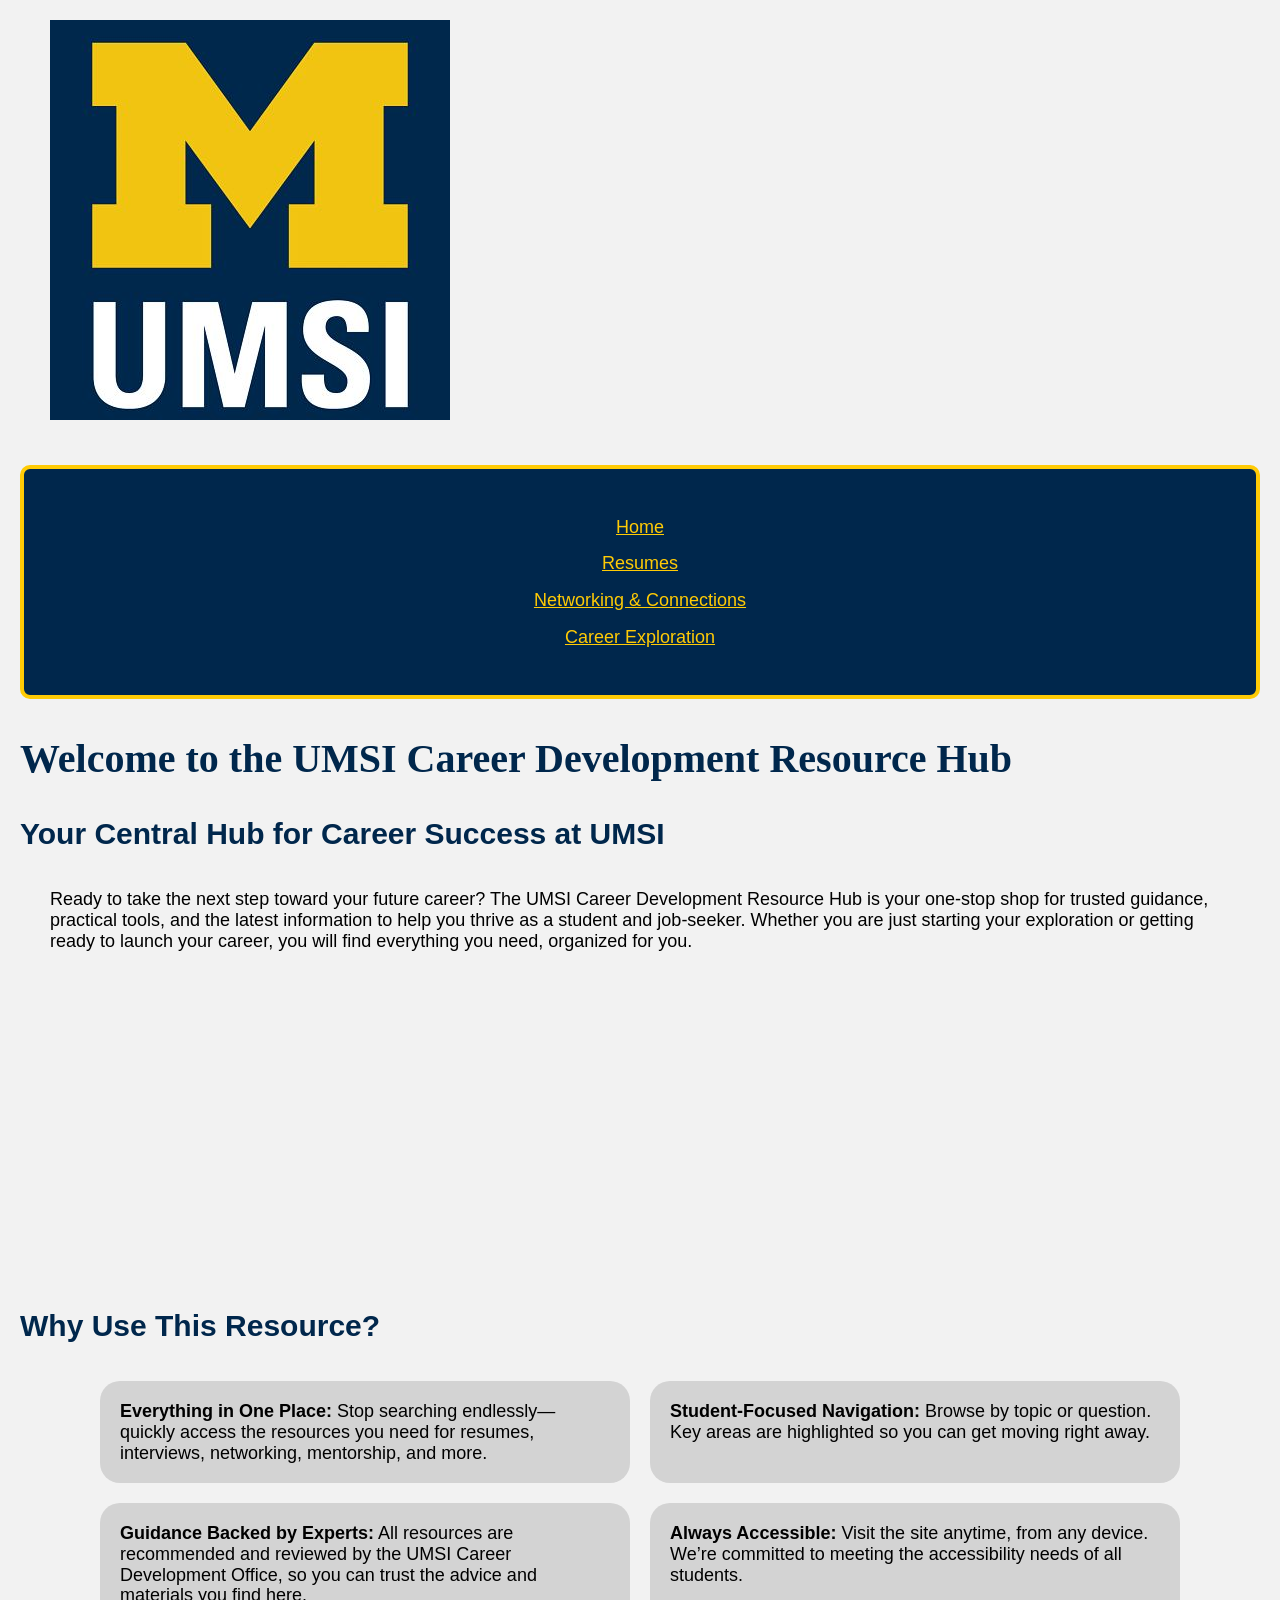
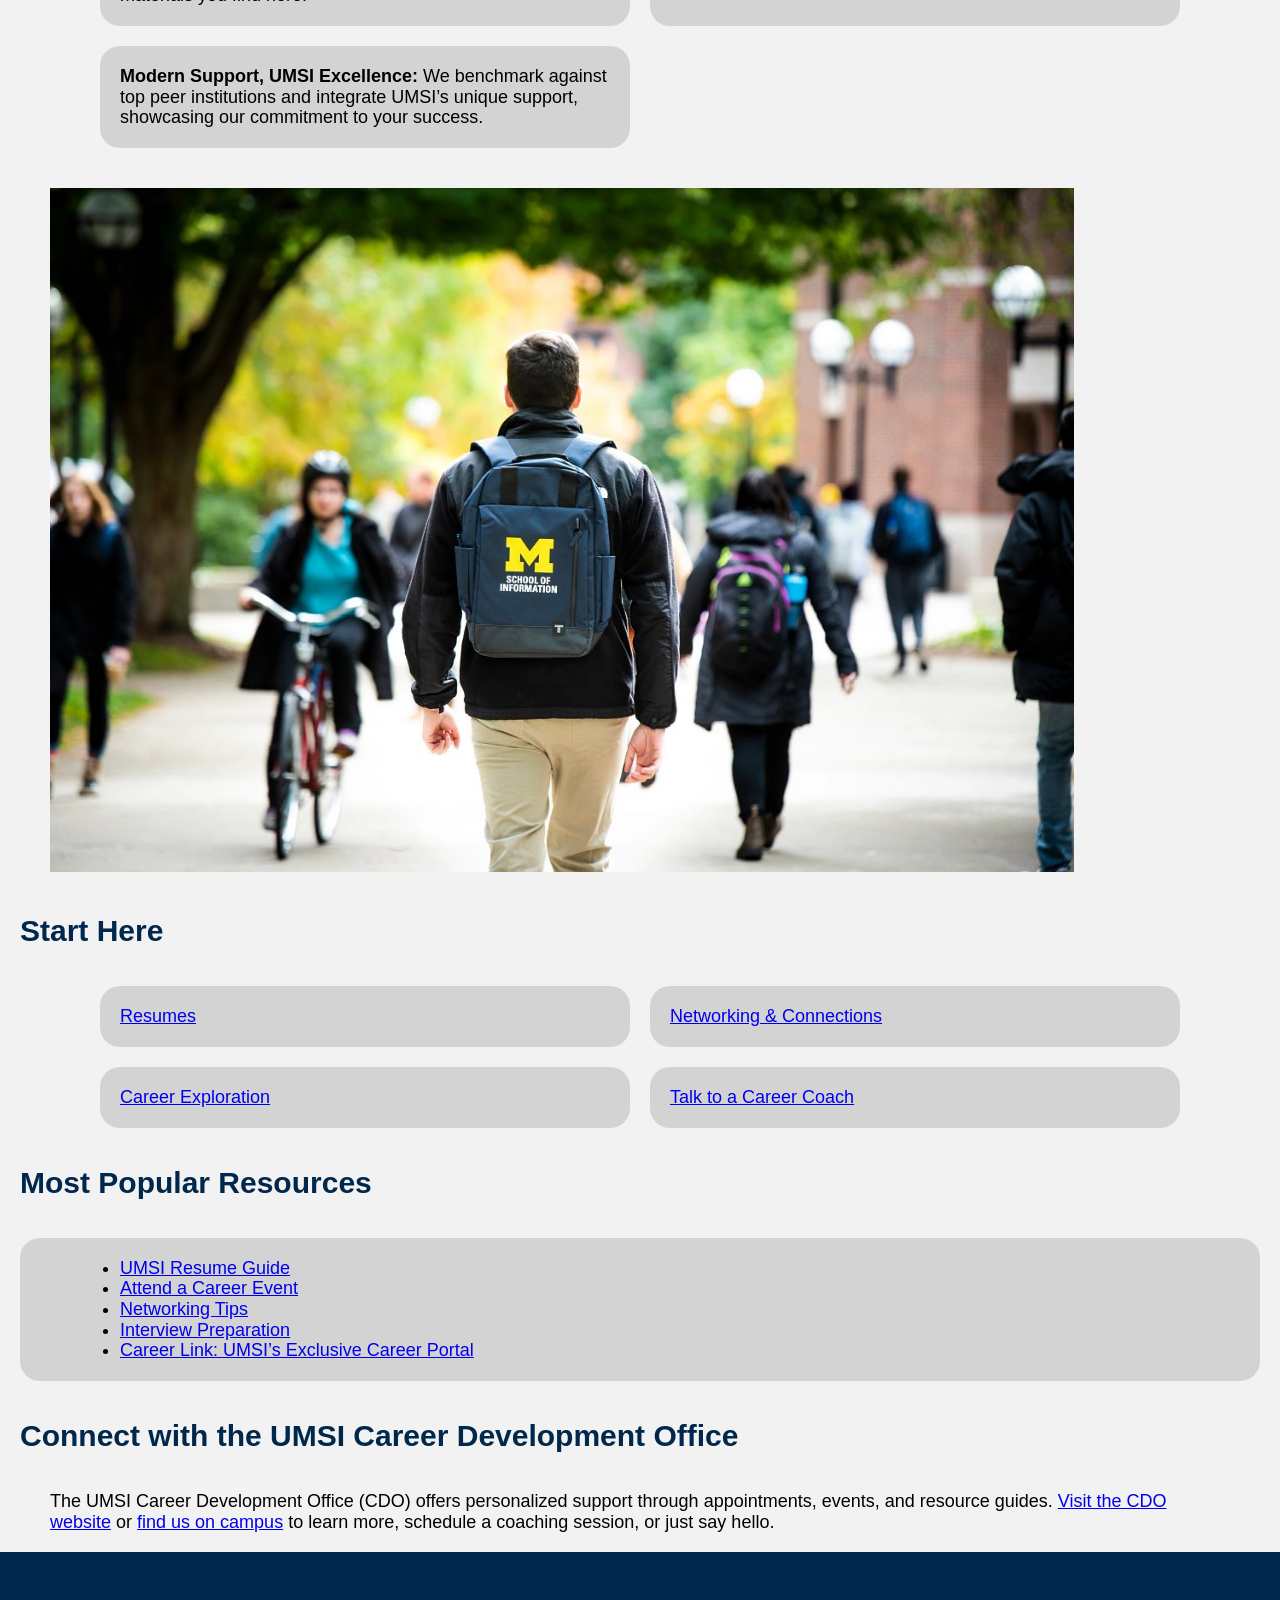
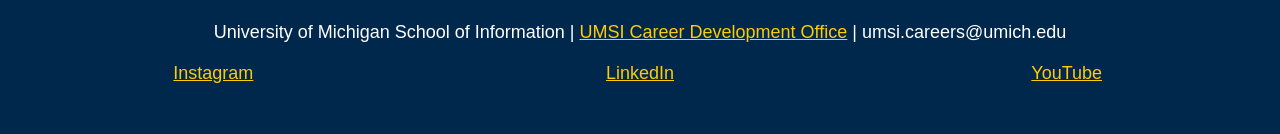
==== index.html @ 9aa5e634 "Add files via upload" ====
<!DOCTYPE html>
<html lang="en">
<head>
    <meta charset="UTF-8">
    <meta name="viewport" content="width=device-width, initial-scale=1.0">
    <link rel="stylesheet" href="css/html5reset.css">
    <link rel="stylesheet" href="css/style.css">
    <title>MSI Career Development Resource Hub</title>
</head>
<body>

    <header>
  <div class="skip">
  <a href = "">Skip to Main Content</a>
  </div>
        <img src="images/UMSI_signature_vertical_informal_solidblue.jpg" alt="UMSI Logo">
        <nav>
            <ul>
                <li><a href = "index.html">Home</a></li>
                <li><a href = "resume.html">Resumes</a></li>
                <li><a href = "networking.html">Networking & Connections</a></li>
                <li><a href = "exploration.html">Career Exploration</a></li>
            </ul>
        </nav>
    <h1>Welcome to the UMSI Career Development Resource Hub</h1>

    </header>
    <main>
    <section>
      <h2>Your Central Hub for Career Success at UMSI</h2>
      <p>
        Ready to take the next step toward your future career? The UMSI Career Development Resource Hub is your one-stop shop for trusted guidance, practical tools, and the latest information to help you thrive as a student and job-seeker. Whether you are just starting your exploration or getting ready to launch your career, you will find everything you need, organized for you.
      </p>
      <iframe width="560" height="315" src="https://www.youtube.com/embed/GSjGeDYJ5Nk?si=qhxJPRTIT___x8hG" title="YouTube video player" frameborder="0" allow="accelerometer; autoplay; clipboard-write; encrypted-media; gyroscope; picture-in-picture; web-share" referrerpolicy="strict-origin-when-cross-origin" allowfullscreen></iframe>
    </section>

    <section>
      <h2>Why Use This Resource?</h2>


      <ol>
        <li><strong>Everything in One Place:</strong> Stop searching endlessly—quickly access the resources you need for resumes, interviews, networking, mentorship, and more.</li>
        <li><strong>Student-Focused Navigation:</strong> Browse by topic or question. Key areas are highlighted so you can get moving right away.</li>
        <li><strong>Guidance Backed by Experts:</strong> All resources are recommended and reviewed by the UMSI Career Development Office, so you can trust the advice and materials you find here.</li>
        <li><strong>Always Accessible:</strong> Visit the site anytime, from any device. We’re committed to meeting the accessibility needs of all students.</li>
        <li><strong>Modern Support, UMSI Excellence:</strong> We benchmark against top peer institutions and integrate UMSI’s unique support, showcasing our commitment to your success.</li>
      </ol>
    </section>
        <section>
        <img src="images/UMSI_CampusFall_UMSIBackpack_02.jpg" alt="A student wears a UMSI backpack in fall on the drag.">
      <h2>Start Here</h2>
      <div>
        <ol>
            <li><a href="resume.html">Resumes</a></li>
            <li><a href = "networking.html">Networking & Connections</a></li>
            <li><a href = "exploration.html">Career Exploration</a></li>
            <li><a href="https://umich.instructure.com/courses/137916/pages/talk-to-a-career-coach">Talk to a Career Coach</a></li>
        </ol>

      </div>
      <div>
        <h3>Most Popular Resources</h3>
        <div class="resources">
        <ul>
          <li><a href="https://docs.google.com/document/d/1_1GfDJyVGIgE82MZjVhuWT_aB_2Hcj1NN62FUCXoR_o/edit?tab=t.0" target="_blank">UMSI Resume Guide</a></li>
          <li><a href="https://umich.instructure.com/courses/137916/pages/attend-an-event" target="_blank">Attend a Career Event</a></li>
          <li><a href="https://docs.google.com/document/d/18HMt79BU8ovGf9z7_P7No5tuwUS6qHNW5u0sgrepLtE/edit?tab=t.0" target="_blank">Networking Tips</a></li>
          <li><a href="https://docs.google.com/presentation/d/15n-XqsFEntdbkZz89K-ohf7Or1NnCt5CQNDG-6fh2a0/edit?usp=sharing" target="_blank">Interview Preparation</a></li>
          <li><a href="https://si-umich.12twenty.com/Login" target="_blank">Career Link: UMSI’s Exclusive Career Portal</a></li>
        </ul>
        </div>
      </div>
    </section>
    <section>
      <h2>Connect with the UMSI Career Development Office</h2>
      <p>
        The UMSI Career Development Office (CDO) offers personalized support through appointments, events, and resource guides. <a href="https://umich.instructure.com/courses/137916" target="_blank">Visit the CDO website</a> or <a href="https://www.si.umich.edu/about-umsi/getting-umsi" target="_blank">find us on campus</a> to learn more, schedule a coaching session, or just say hello.
      </p>
    </section>

        <!-- Content taken & modified from UMGPT with the prompt, "Write me a webpage of intro content to help meet the following requirements - this is for the home page": and then pasted in the client objectives & project requirements"
        UMGPT. (2025). UMGPT ( GPT-4.1 August 25th version) [Large language model]. -->
    </main>
    <footer>
        <p>University of Michigan School of Information | <a href="https://umich.instructure.com/courses/137916">UMSI Career Development Office</a> | umsi.careers@umich.edu</p>
        <div class="social">
          <a href="https://www.instagram.com/accounts/login/?next=https%3A%2F%2Fwww.instagram.com%2Fumschoolofinformation&is_from_rle">Instagram</a>
          <a href="https://www.linkedin.com/school/university-of-michigan---school-of-information/">LinkedIn</a>
          <a href="https://www.youtube.com/user/schoolofinformation">YouTube</a>
        </div>
        </footer>
</body>
</html>
---- css/style.css ----
body {
    background-color: #F2F2F2;
    font-size: 18px;
    line-height: 1.15;
}



/* header skip to nav */

header .skip a{
    position: absolute;
     top: -65px;
    color: #00274C;
}

header .skip a:focus{
     top: 25px;
}



/* navigation */
nav{
    list-style-type: none;
    margin: 20px;
    padding: 20px;
    background-color: #00274C;
    border: 4px solid #FFCB05;
    border-radius: 10px;
    text-align: center;
}


nav li{
  display:block;
  color: #FFCB05;
  padding: 8px 20px;
  text-decoration: none;
}

nav a:link,
nav a:visited{
    color: #FFCB05;
}

nav a:hover,
nav a:focus {
  background-color: #FFCB05;
  color: #000000;
}

*:focus {
  outline: none;
  border: 4px solid #FFCB05;
}




/* headers */

h1 {
    color: #00274C;
    font-family: "Times New Roman", Times, serif;
    font-size: 40px;
    line-height: 1;
    padding: 20px 20px;
}

h2 {
    color: #00274C;
    font-family: Arial, Helvetica, sans-serif;
    font-size: 30px;
    line-height: 1;
    padding: 20px 20px;
}

h3 {
    color: #00274C;
    font-family: Arial, Helvetica, sans-serif;
    font-size: 30px;
    line-height: 1;
    padding: 20px 20px;
}



/* text */

p {
    color: #000000;
    font-family: Arial, Helvetica, sans-serif;
    font-size: 18px;
    padding: 20px 50px;
}


/* lists */

ul {
    color: #000000;
    font-family: Arial, Helvetica, sans-serif;
    font-size: 18px;
    padding: 20px 100px;
}



ol {display: grid;
    grid-template-columns: repeat(2, 1fr);
    gap: 20px;
    list-style-type: none;

}

ol li{
    background-color: #D3D3D3;
    padding: 20px;
    border-radius: 20px;
}


ol {
    color: #000000;
    font-family: Arial, Helvetica, sans-serif;
    font-size: 18px;
    padding: 20px 100px;
}

.resources{
background-color: #D3D3D3;
border-radius: 20px;
margin: 20px;
}


/* footer */

footer {
    text-align: center;
    padding: 3px;
    background-color: #00274C;
    padding: 50px 0;
}

footer p {
    color: #ffffff;
}

footer a:link,
footer a:visited{
    color: #FFCB05;
}

.social{
    display: grid;
    grid-template-columns: repeat(3, 1fr);
    font-family: Arial, Helvetica, sans-serif;
}



/* images */

img {
    max-width: 80%;
    height: auto;
    padding: 20px 50px;
}
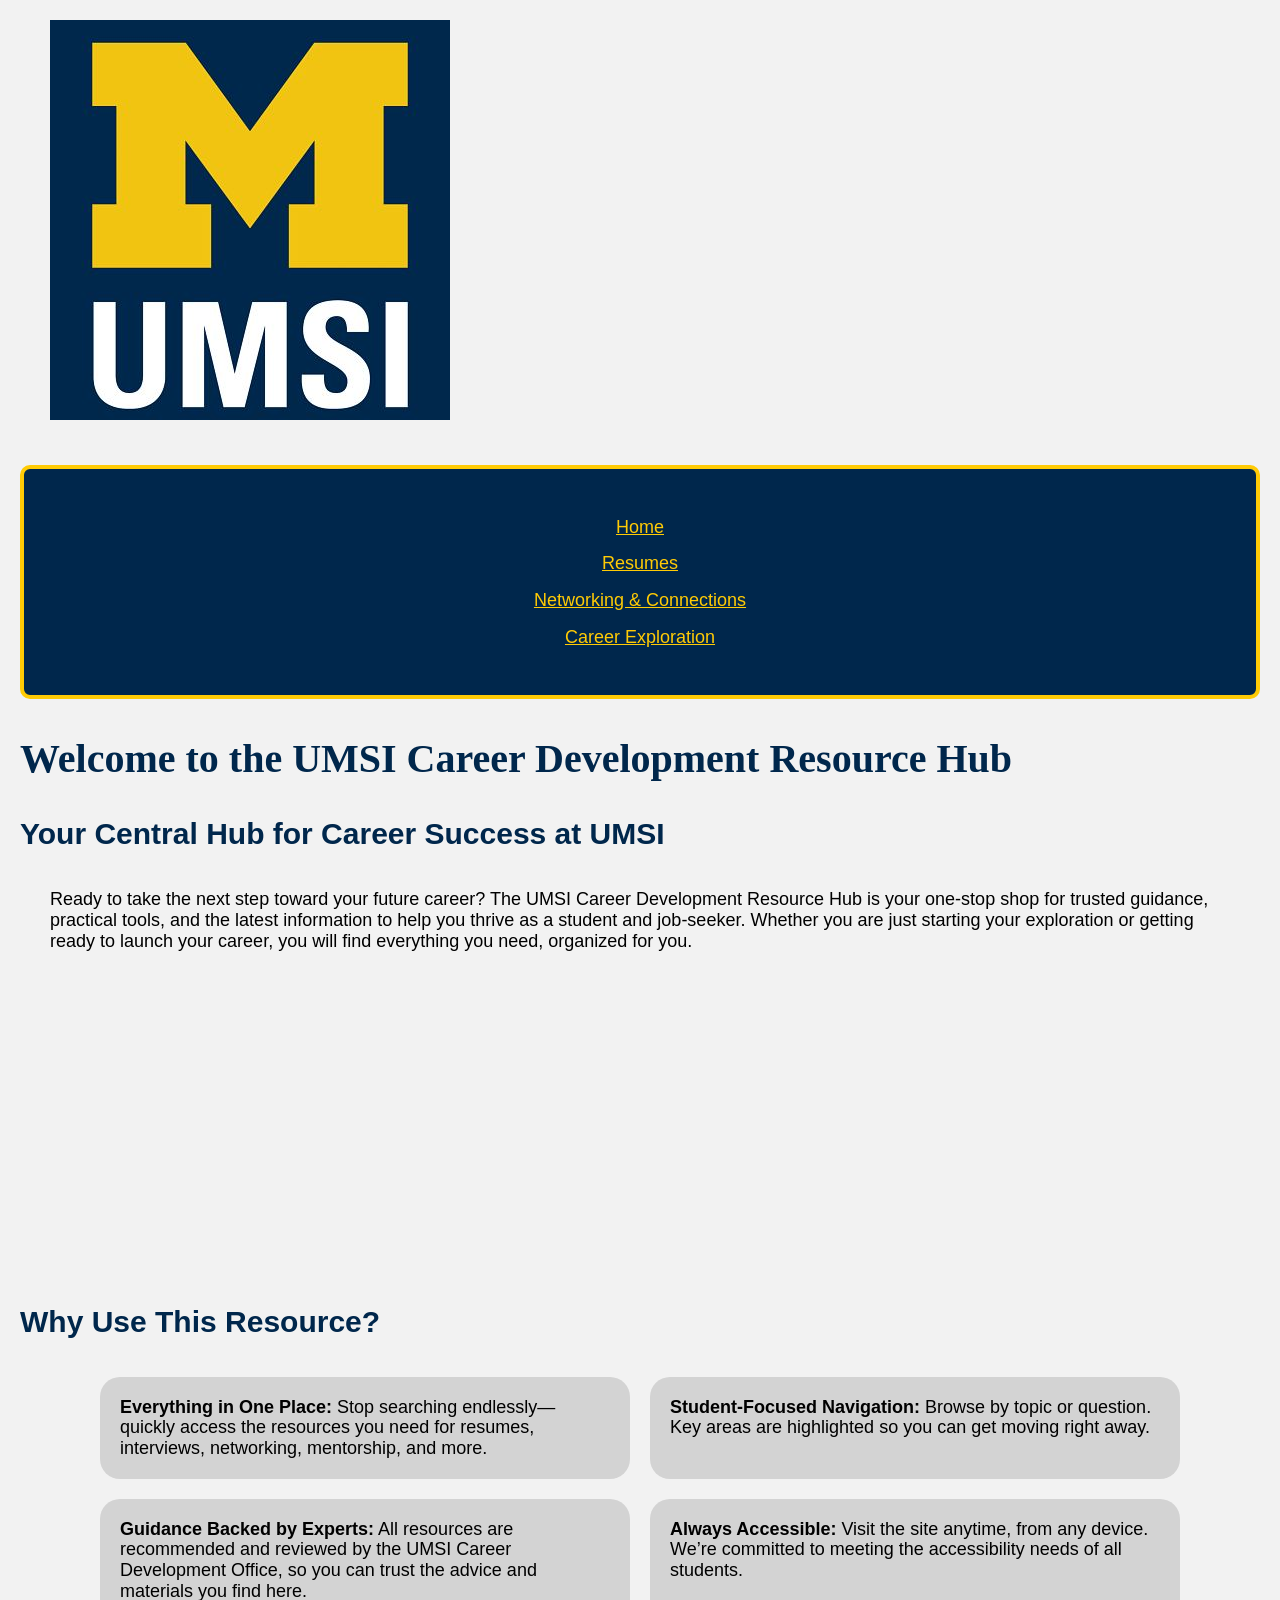
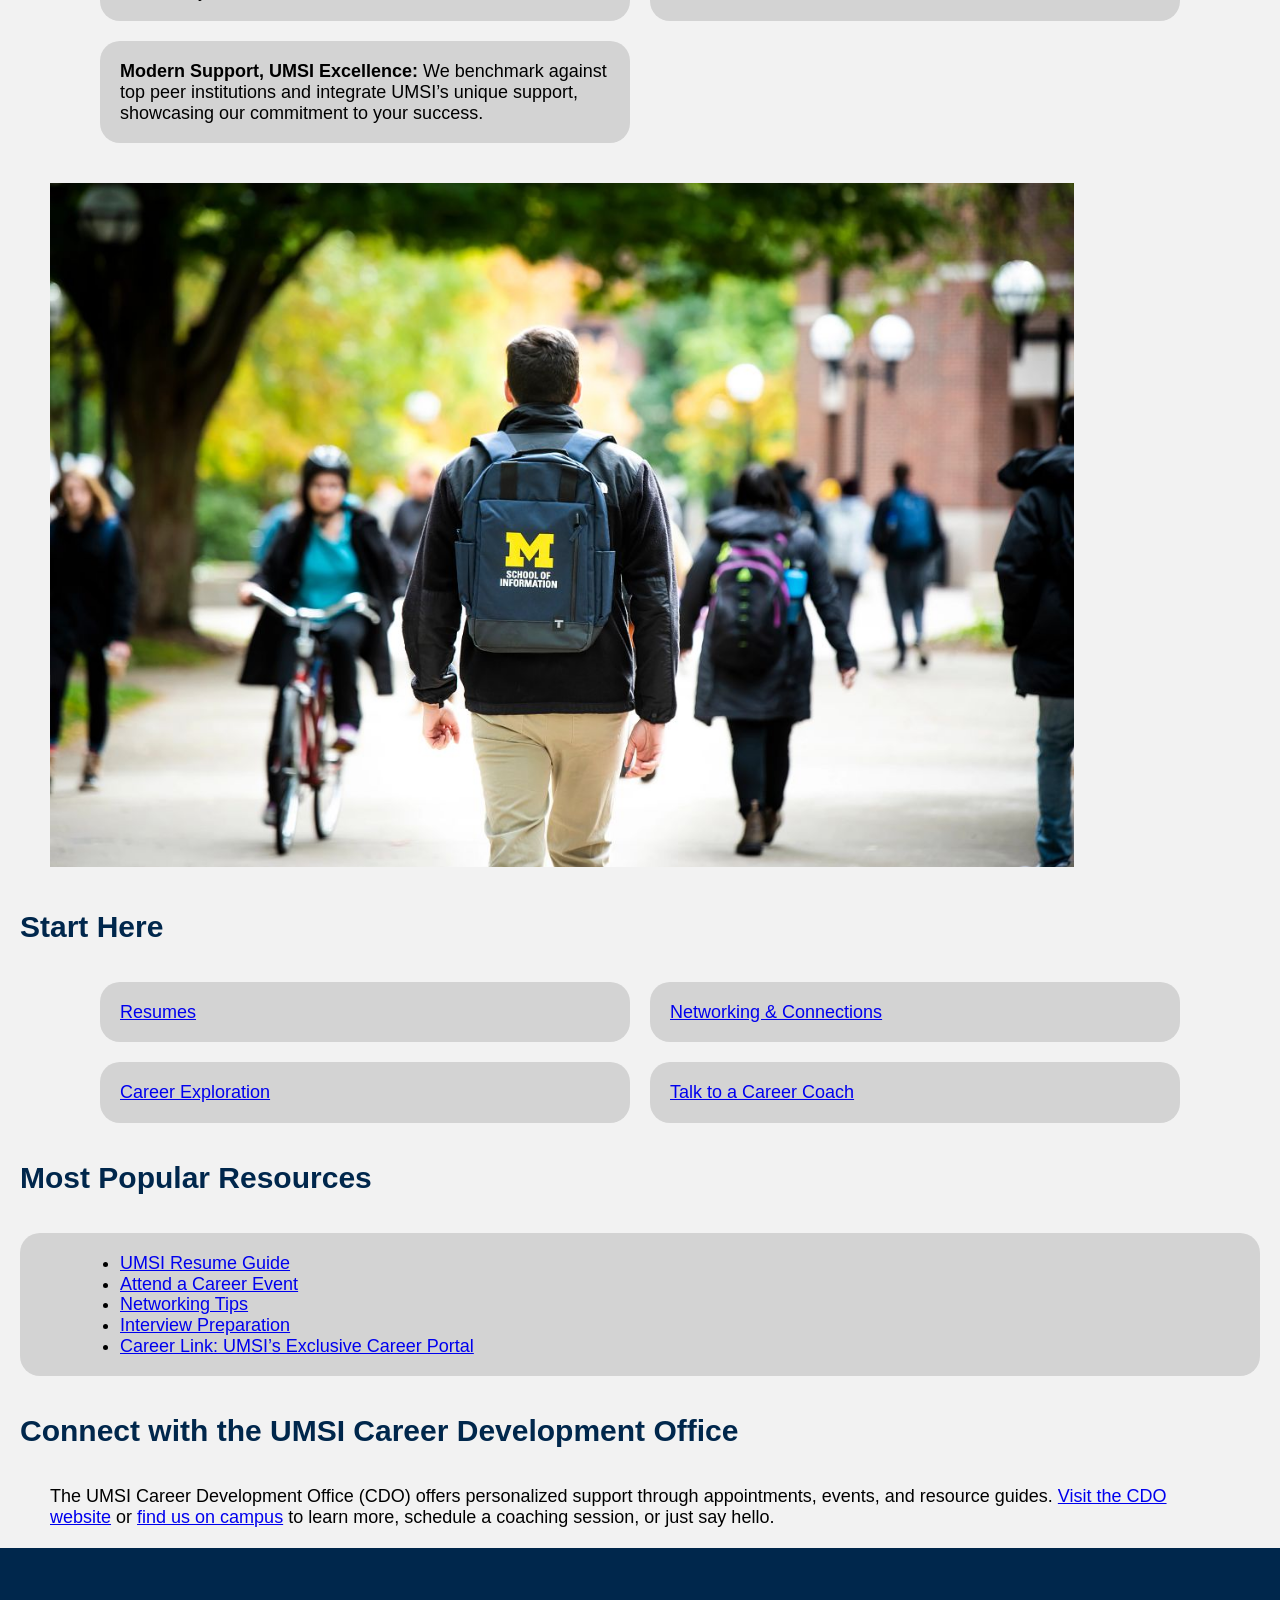
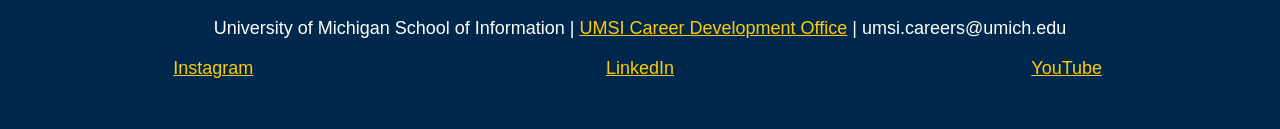
==== commit c87eda74: "Add files via upload" ====
--- a/index.html
+++ b/index.html
@@ -31,12 +31,13 @@
       <p>
         Ready to take the next step toward your future career? The UMSI Career Development Resource Hub is your one-stop shop for trusted guidance, practical tools, and the latest information to help you thrive as a student and job-seeker. Whether you are just starting your exploration or getting ready to launch your career, you will find everything you need, organized for you.
       </p>
+      <div class="video">
       <iframe width="560" height="315" src="https://www.youtube.com/embed/GSjGeDYJ5Nk?si=qhxJPRTIT___x8hG" title="YouTube video player" frameborder="0" allow="accelerometer; autoplay; clipboard-write; encrypted-media; gyroscope; picture-in-picture; web-share" referrerpolicy="strict-origin-when-cross-origin" allowfullscreen></iframe>
+      </div>
     </section>
 
     <section>
       <h2>Why Use This Resource?</h2>
-
 
       <ol>
         <li><strong>Everything in One Place:</strong> Stop searching endlessly—quickly access the resources you need for resumes, interviews, networking, mentorship, and more.</li>
--- a/css/style.css
+++ b/css/style.css
@@ -111,6 +111,10 @@
     grid-template-columns: repeat(2, 1fr);
     gap: 20px;
     list-style-type: none;
+    color: #000000;
+    font-family: Arial, Helvetica, sans-serif;
+    font-size: 18px;
+    padding: 20px 100px;
 
 }
 
@@ -120,13 +124,6 @@
     border-radius: 20px;
 }
 
-
-ol {
-    color: #000000;
-    font-family: Arial, Helvetica, sans-serif;
-    font-size: 18px;
-    padding: 20px 100px;
-}
 
 .resources{
 background-color: #D3D3D3;
@@ -161,7 +158,7 @@
 
 
 
-/* images */
+/* images/video */
 
 img {
     max-width: 80%;
@@ -169,5 +166,13 @@
     padding: 20px 50px;
 }
 
+.video{
+    display: grid;
+    grid-template-columns: repeat(5, 1fr);
+}
+
+.video iframe{
+    grid-column: span 2 / 4;
+}
 
 
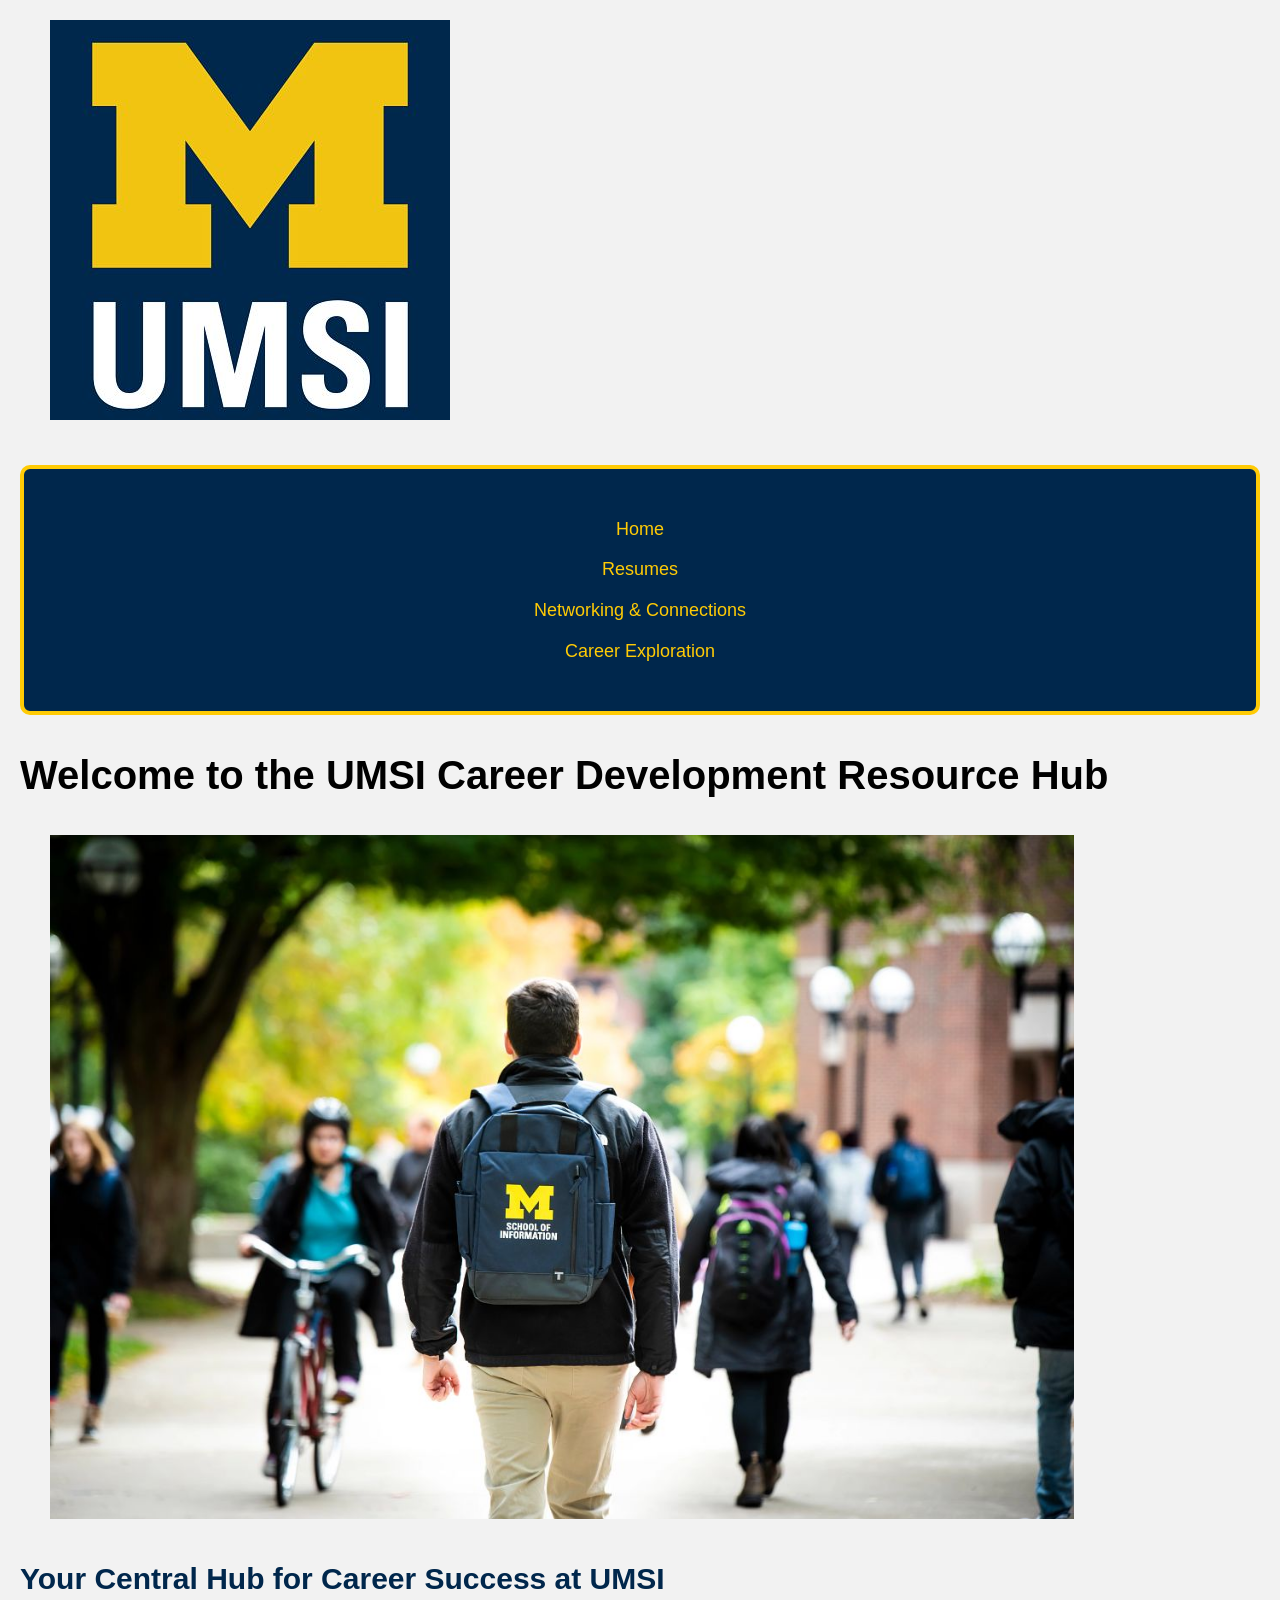
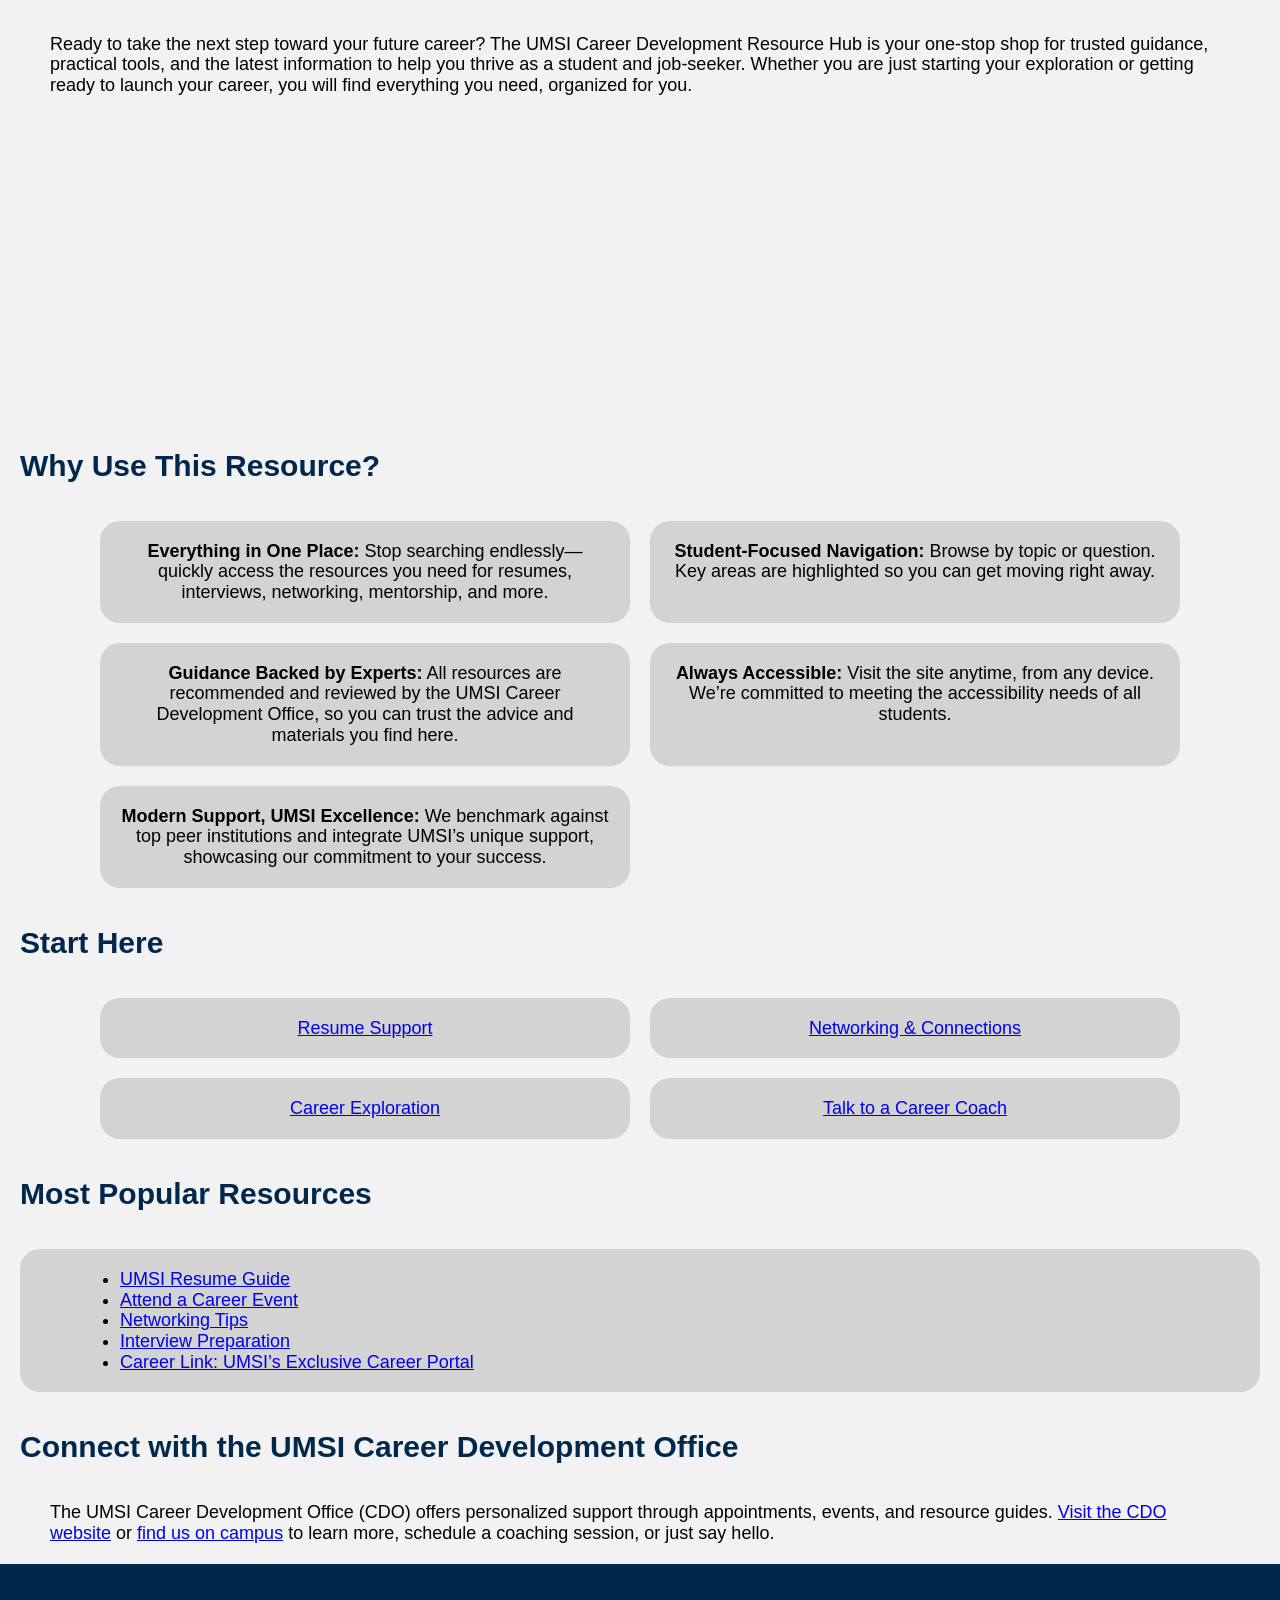
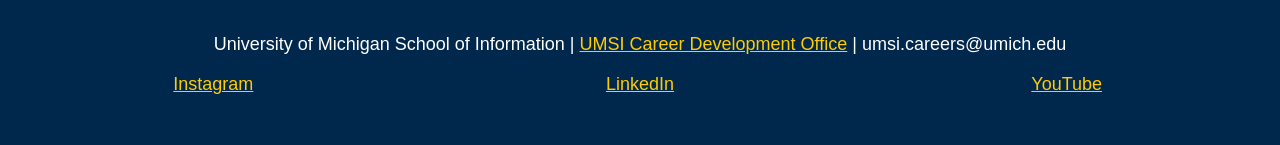
==== commit 13224e5a: "Add files via upload" ====
--- a/index.html
+++ b/index.html
@@ -24,6 +24,7 @@
         </nav>
     <h1>Welcome to the UMSI Career Development Resource Hub</h1>
 
+    <img src="images/UMSI_CampusFall_UMSIBackpack_02.jpg" alt="A student wears a UMSI backpack in fall on the drag.">
     </header>
     <main>
     <section>
@@ -48,11 +49,10 @@
       </ol>
     </section>
         <section>
-        <img src="images/UMSI_CampusFall_UMSIBackpack_02.jpg" alt="A student wears a UMSI backpack in fall on the drag.">
       <h2>Start Here</h2>
       <div>
         <ol>
-            <li><a href="resume.html">Resumes</a></li>
+            <li><a href="resume.html">Resume Support</a></li>
             <li><a href = "networking.html">Networking & Connections</a></li>
             <li><a href = "exploration.html">Career Exploration</a></li>
             <li><a href="https://umich.instructure.com/courses/137916/pages/talk-to-a-career-coach">Talk to a Career Coach</a></li>
--- a/css/style.css
+++ b/css/style.css
@@ -10,8 +10,10 @@
 
 header .skip a{
     position: absolute;
-     top: -65px;
+    top: -65px;
     color: #00274C;
+    background-color: #FFCB05;
+    font-family: Arial, Helvetica, sans-serif;
 }
 
 header .skip a:focus{
@@ -28,14 +30,14 @@
     background-color: #00274C;
     border: 4px solid #FFCB05;
     border-radius: 10px;
-    text-align: center;
 }
 
 
-nav li{
+nav a{
   display:block;
+  text-align: center;
   color: #FFCB05;
-  padding: 8px 20px;
+  padding: 10px 20px;
   text-decoration: none;
 }
 
@@ -47,7 +49,13 @@
 nav a:hover,
 nav a:focus {
   background-color: #FFCB05;
+  border-radius: 6px;
   color: #000000;
+}
+
+nav a:active {
+  color: #ffffff;
+  font-weight: bold;
 }
 
 *:focus {
@@ -61,11 +69,12 @@
 /* headers */
 
 h1 {
-    color: #00274C;
-    font-family: "Times New Roman", Times, serif;
+    color: #000000;
+    font-family: Arial, Helvetica, sans-serif;
     font-size: 40px;
     line-height: 1;
     padding: 20px 20px;
+
 }
 
 h2 {
@@ -122,6 +131,7 @@
     background-color: #D3D3D3;
     padding: 20px;
     border-radius: 20px;
+    text-align: center;
 }
 
 
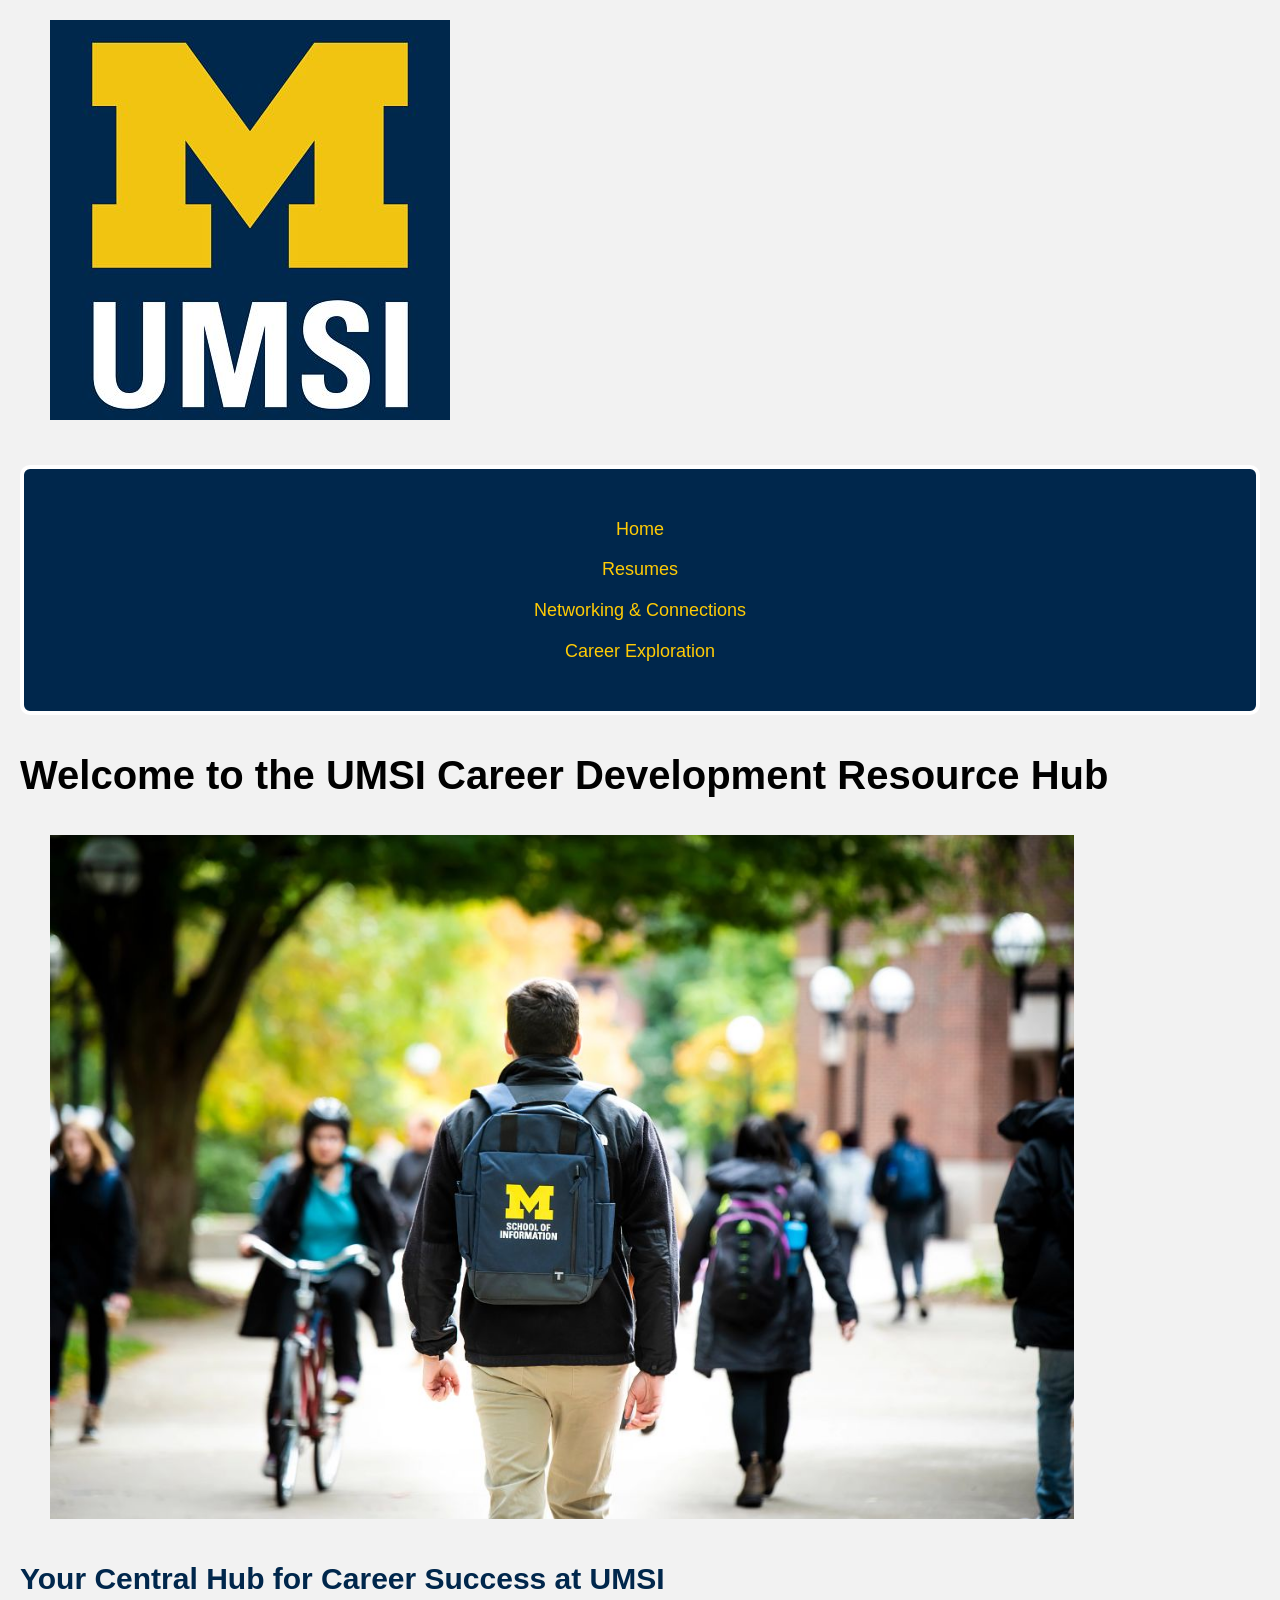
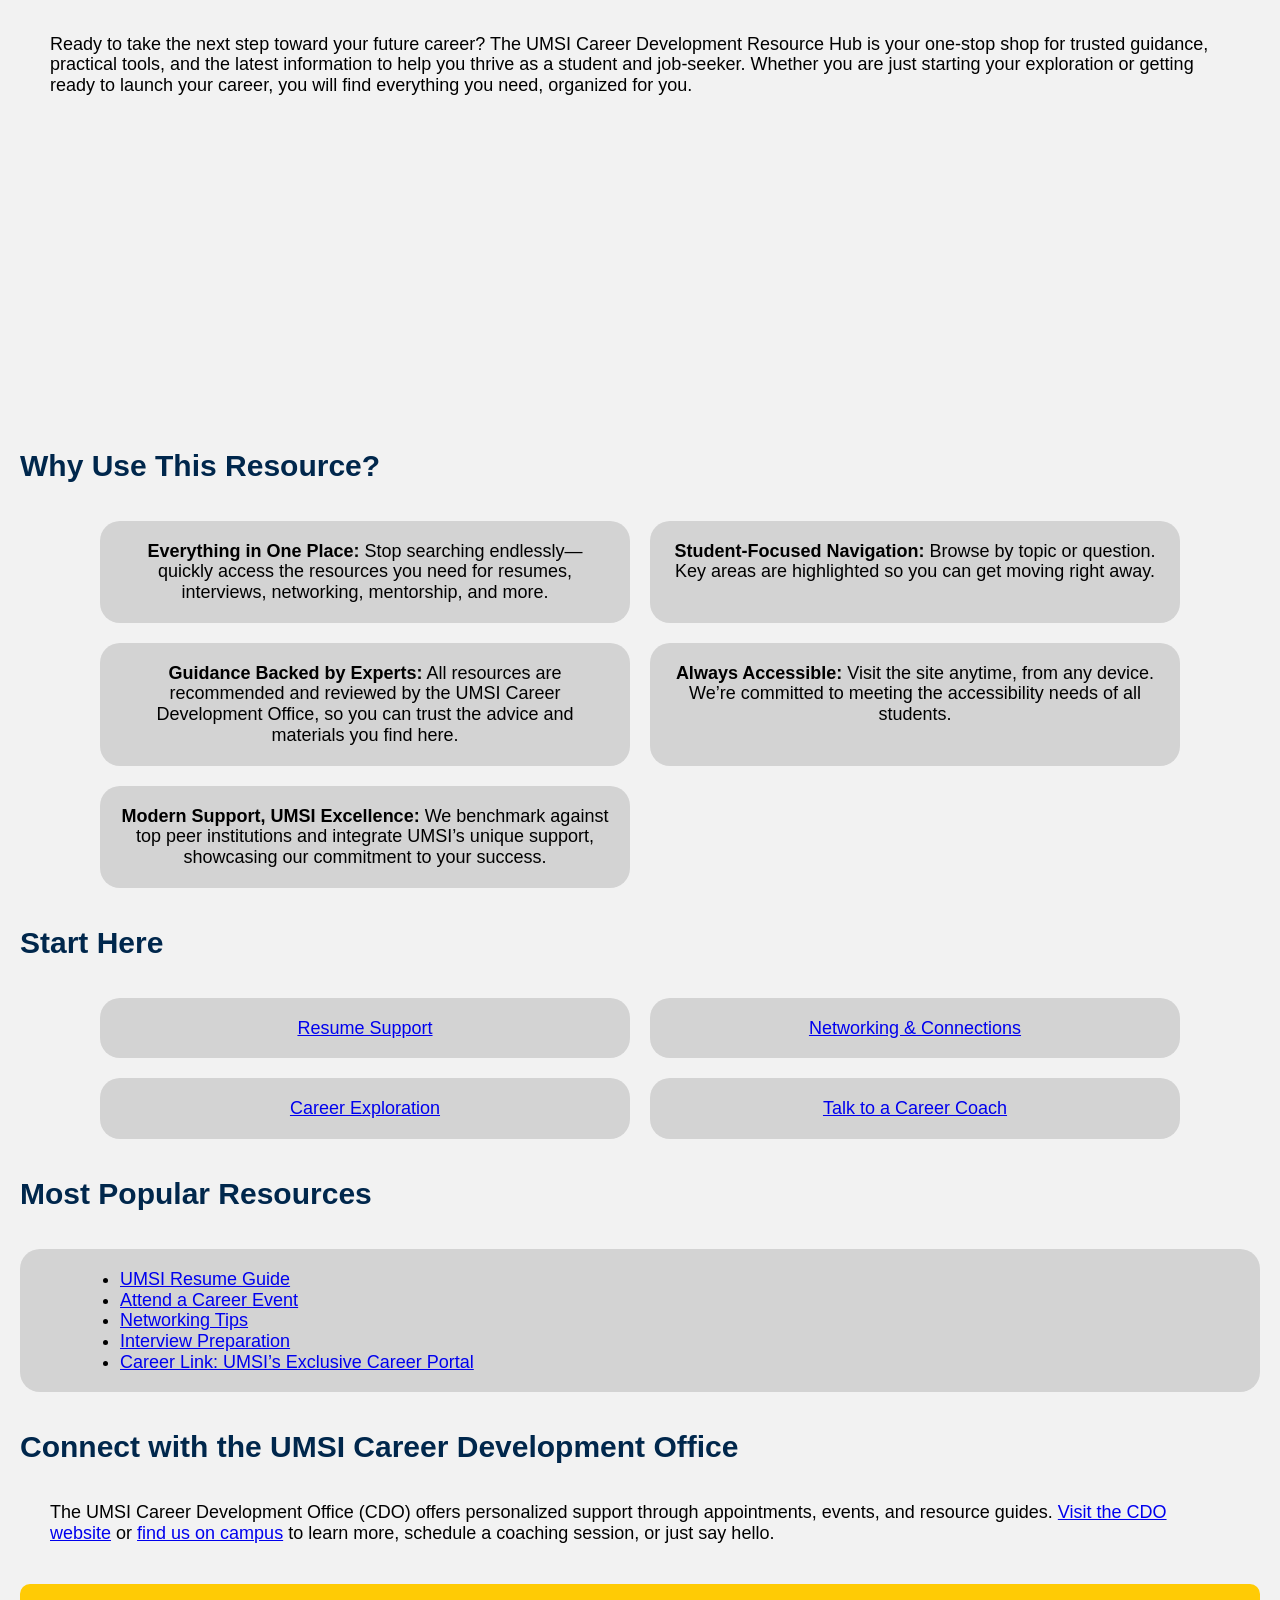
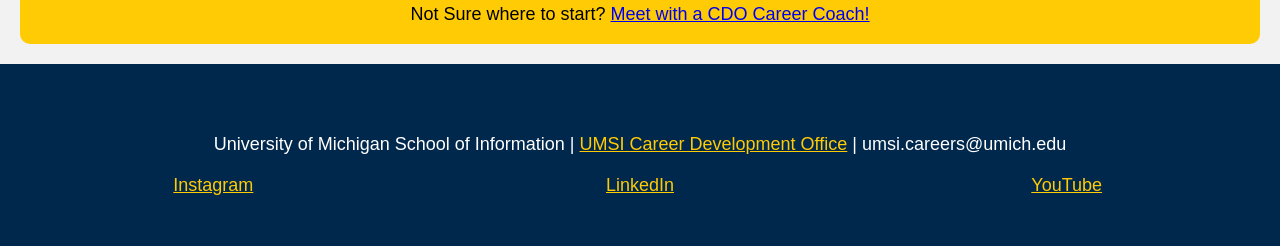
==== commit 05121324: "Add files via upload" ====
--- a/index.html
+++ b/index.html
@@ -77,6 +77,11 @@
       <p>
         The UMSI Career Development Office (CDO) offers personalized support through appointments, events, and resource guides. <a href="https://umich.instructure.com/courses/137916" target="_blank">Visit the CDO website</a> or <a href="https://www.si.umich.edu/about-umsi/getting-umsi" target="_blank">find us on campus</a> to learn more, schedule a coaching session, or just say hello.
       </p>
+      <div class="booking">
+    <p>
+      Not Sure where to start? <a href="https://umich.instructure.com/courses/137916/pages/talk-to-a-career-coach" target="_blank">Meet with a CDO Career Coach!</a>
+    </p>
+    </div>
     </section>
 
         <!-- Content taken & modified from UMGPT with the prompt, "Write me a webpage of intro content to help meet the following requirements - this is for the home page": and then pasted in the client objectives & project requirements"
--- a/css/style.css
+++ b/css/style.css
@@ -28,7 +28,7 @@
     margin: 20px;
     padding: 20px;
     background-color: #00274C;
-    border: 4px solid #FFCB05;
+    border: 4px solid #ffffff;
     border-radius: 10px;
 }
 
@@ -104,6 +104,21 @@
     padding: 20px 50px;
 }
 
+.booking{
+    text-align: center;
+    background-color: #FFCB05;
+    border-radius: 10px;
+    margin: 20px;
+
+}
+
+.booking p:hover,
+.booking p:focus {
+  background-color: #fad95c;
+  color: #000000;
+  border-radius: 10px;
+}
+
 
 /* lists */
 
@@ -142,6 +157,7 @@
 }
 
 
+
 /* footer */
 
 footer {
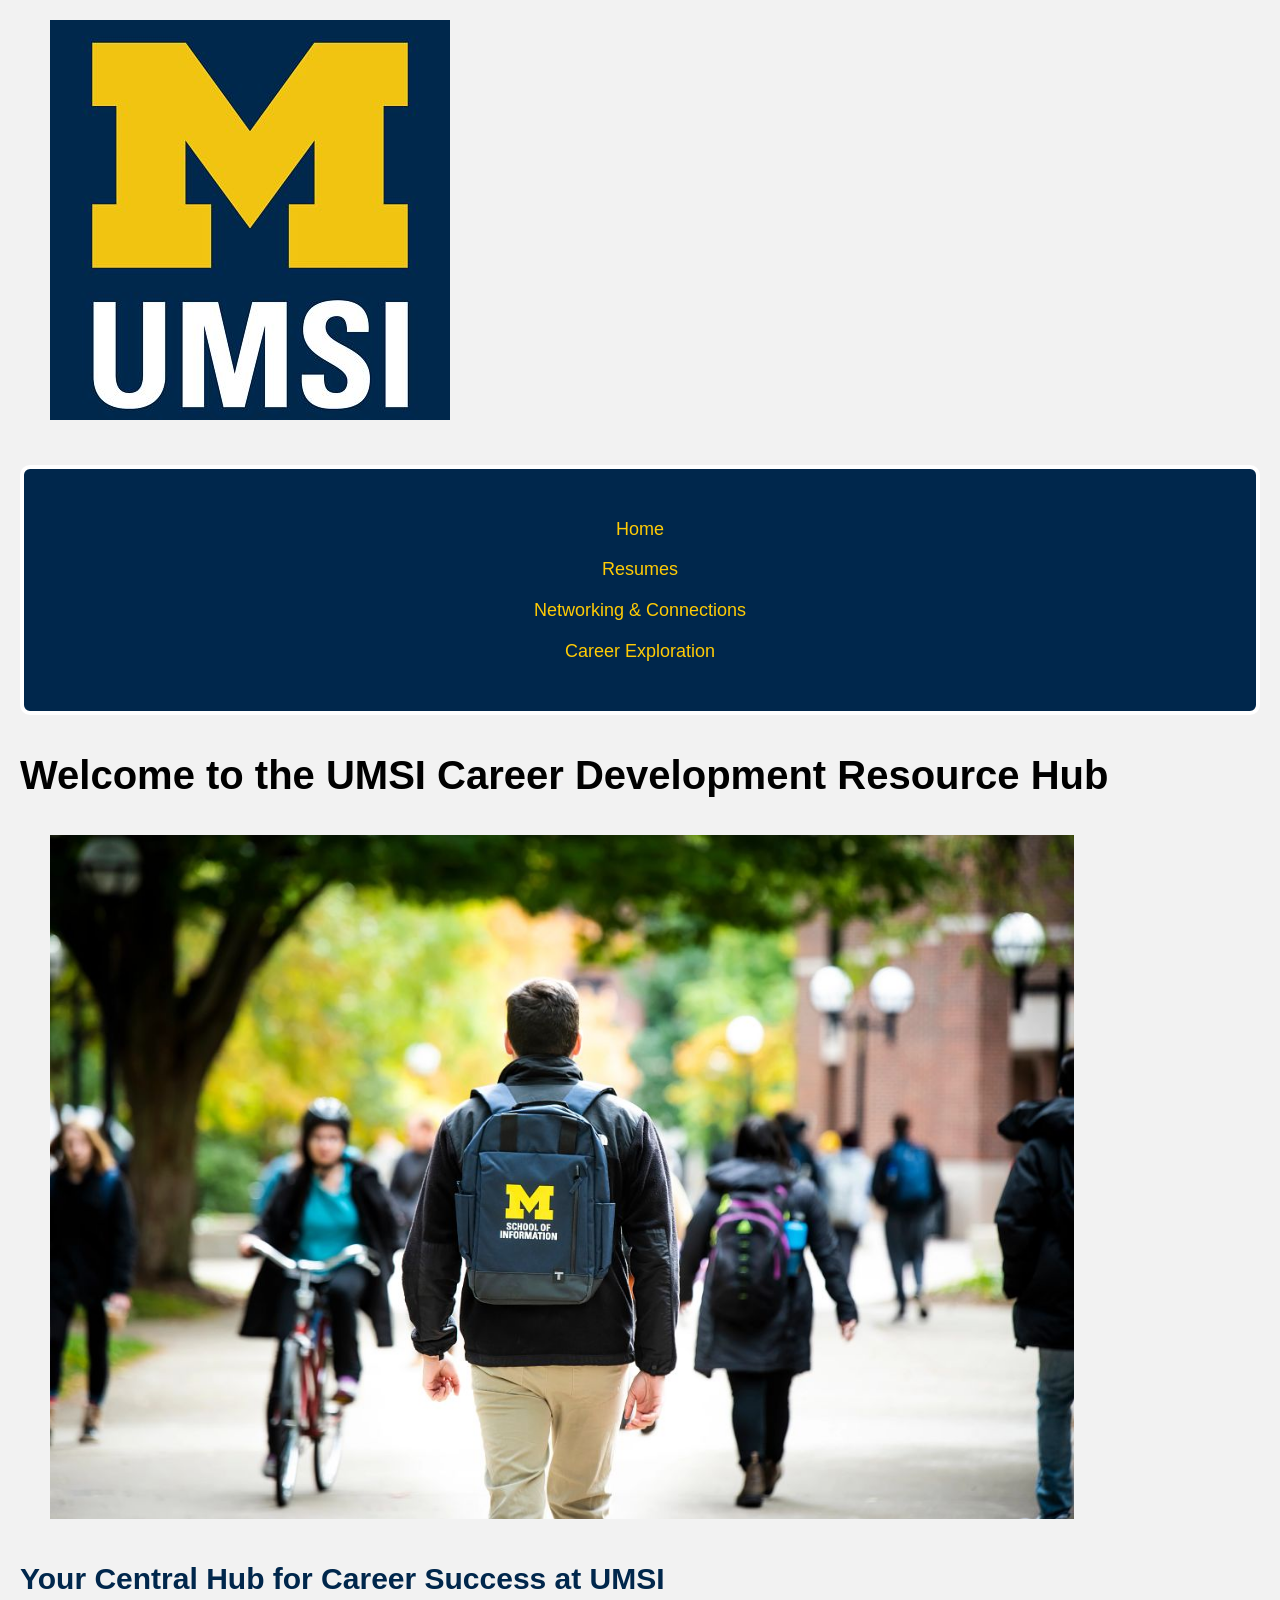
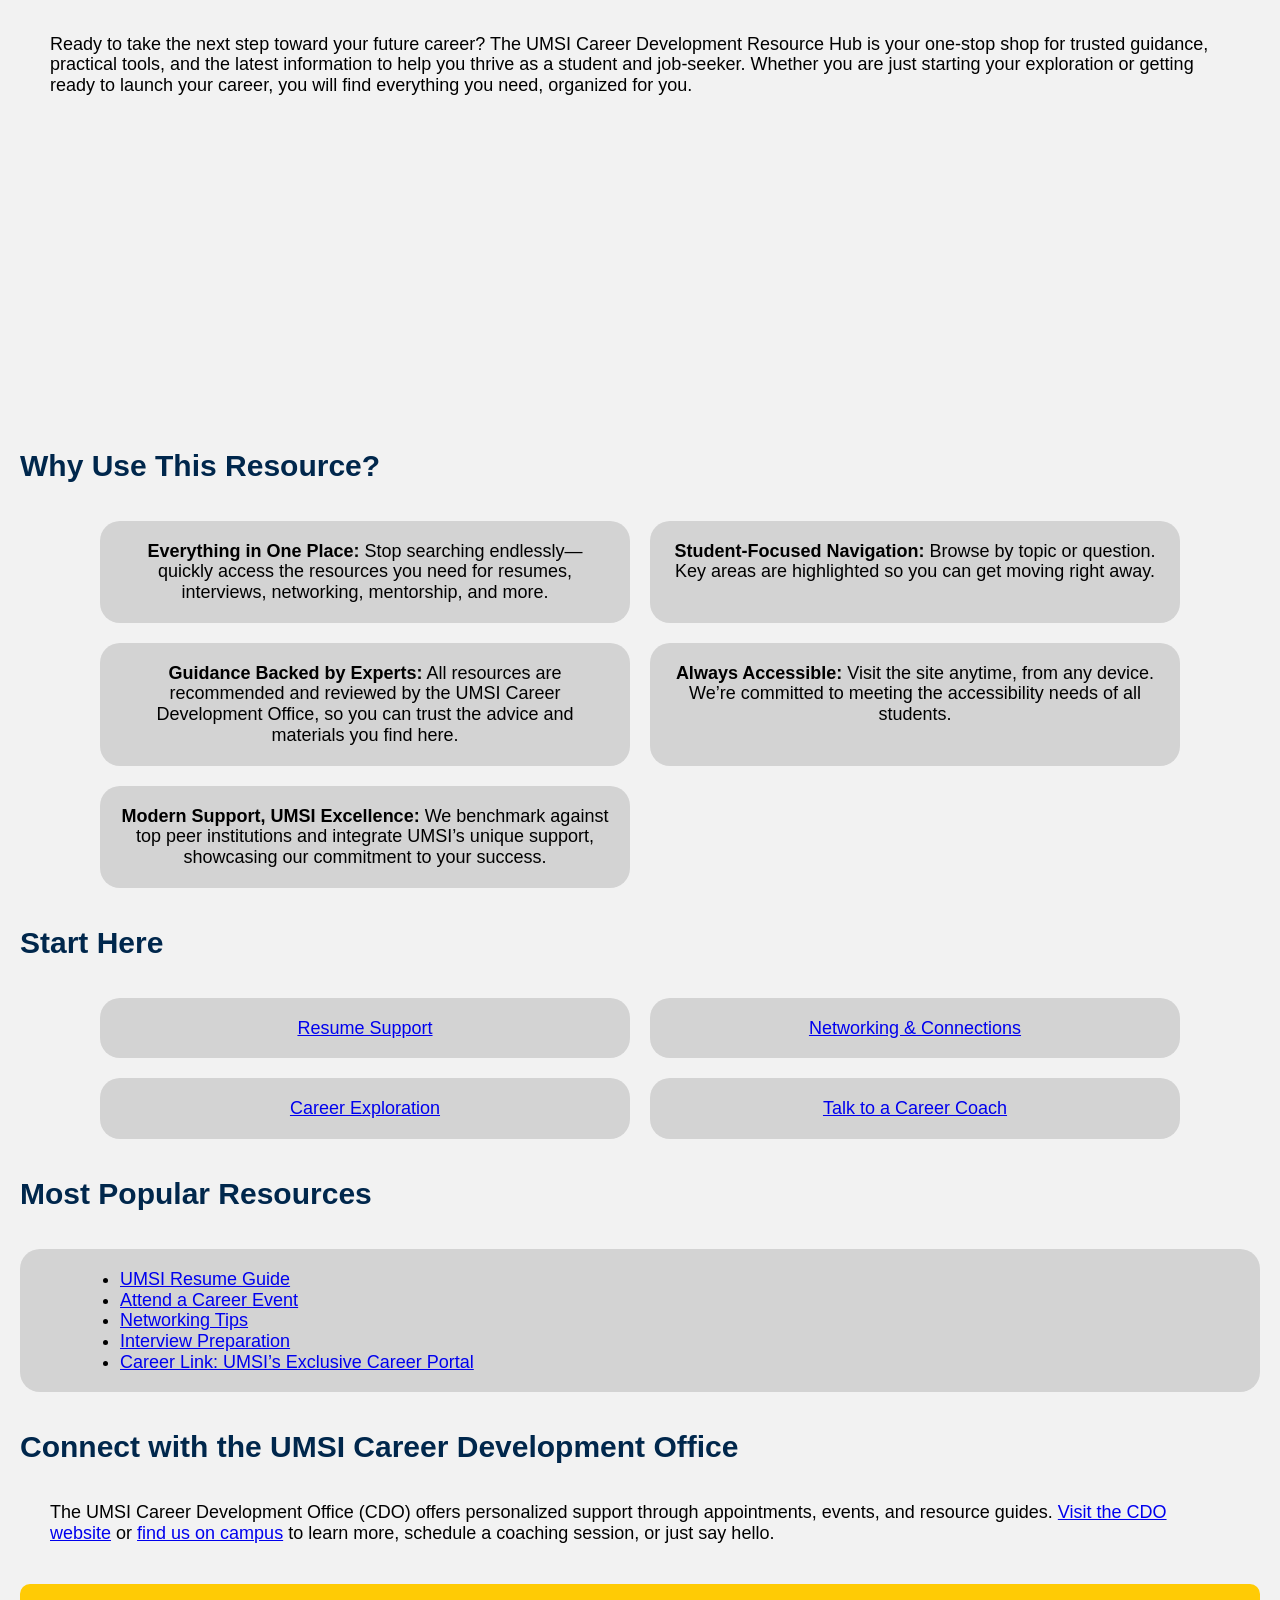
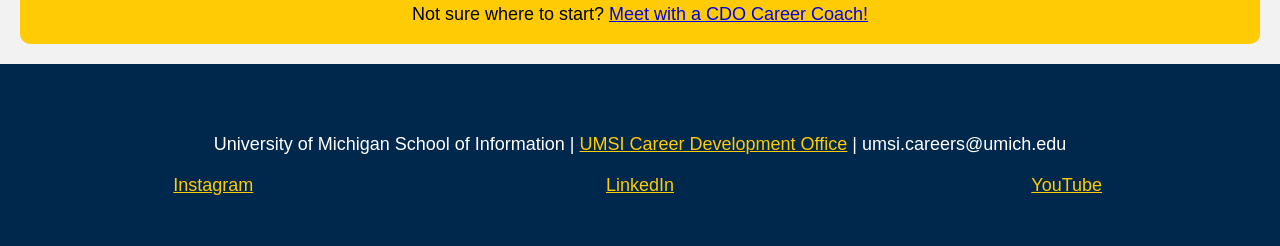
==== commit 3675c7ba: "Add files via upload" ====
--- a/index.html
+++ b/index.html
@@ -79,7 +79,7 @@
       </p>
       <div class="booking">
     <p>
-      Not Sure where to start? <a href="https://umich.instructure.com/courses/137916/pages/talk-to-a-career-coach" target="_blank">Meet with a CDO Career Coach!</a>
+      Not sure where to start? <a href="https://umich.instructure.com/courses/137916/pages/talk-to-a-career-coach" target="_blank">Meet with a CDO Career Coach!</a>
     </p>
     </div>
     </section>
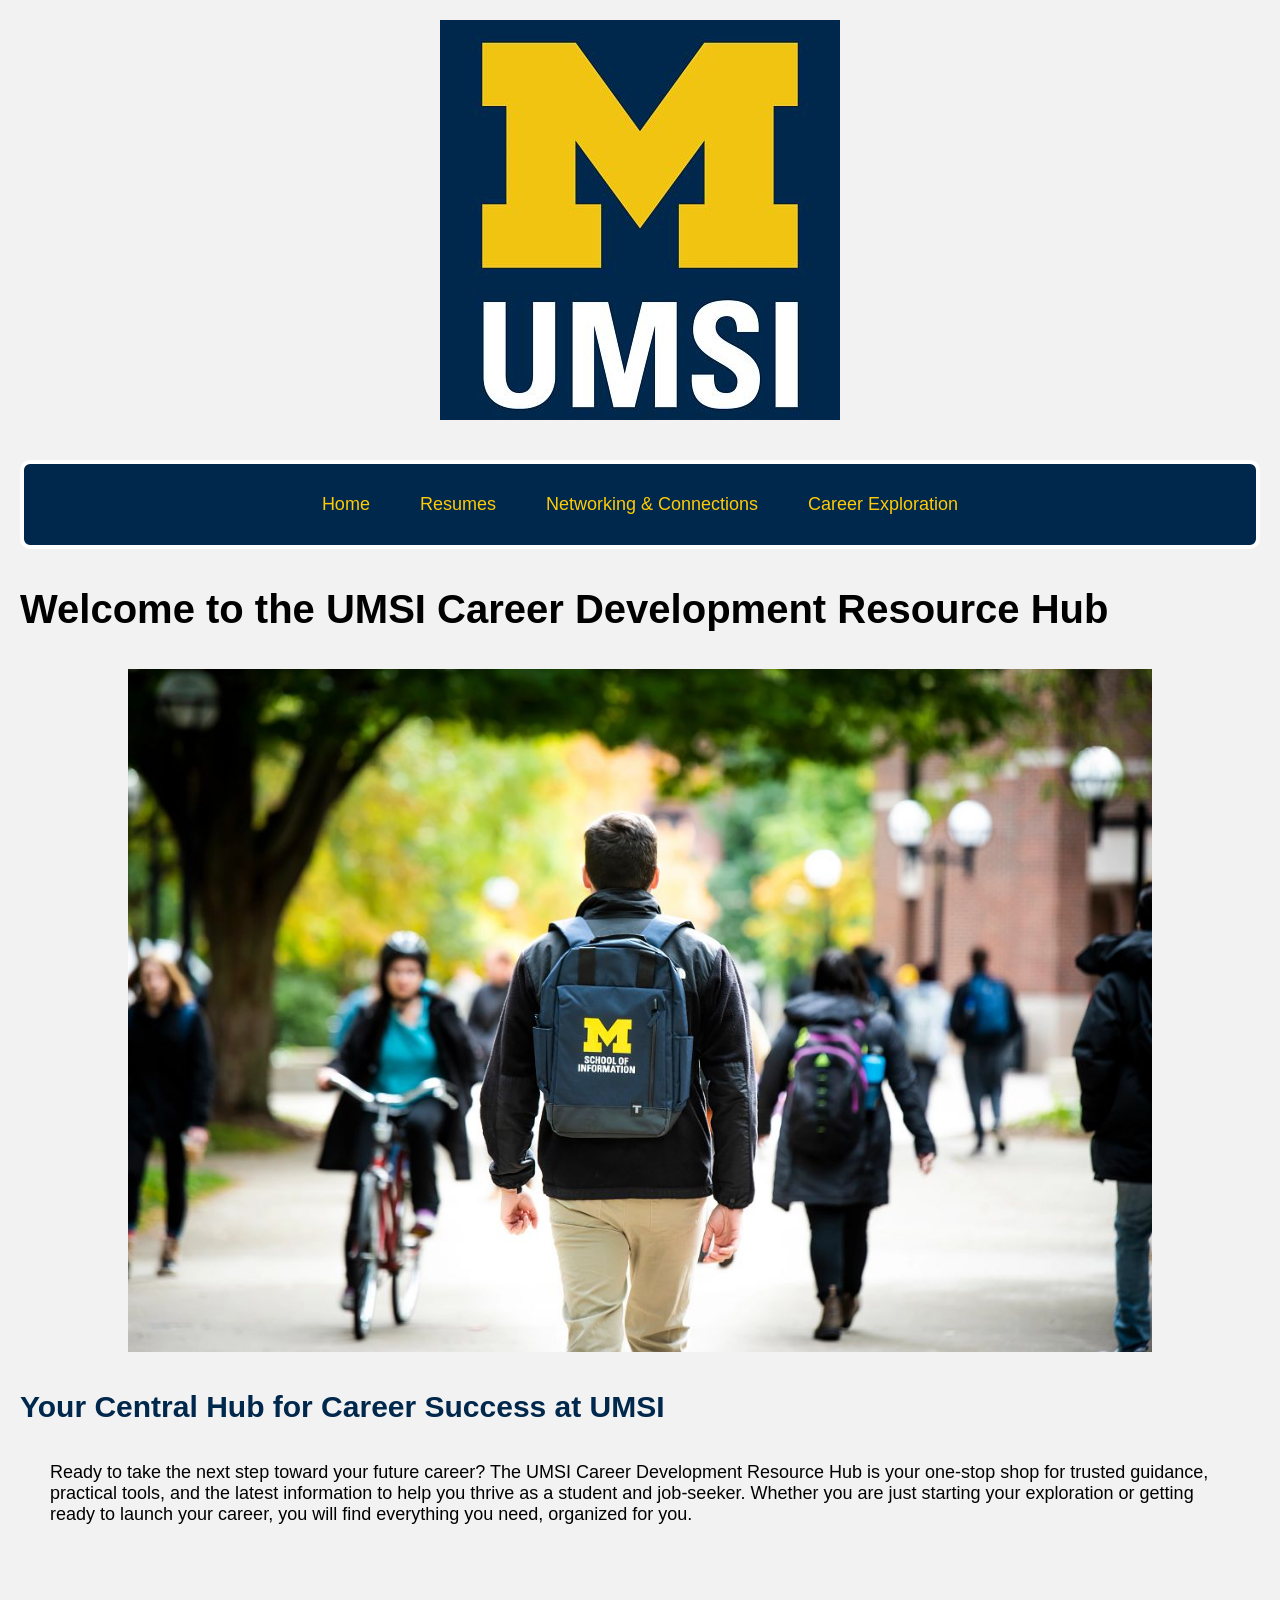
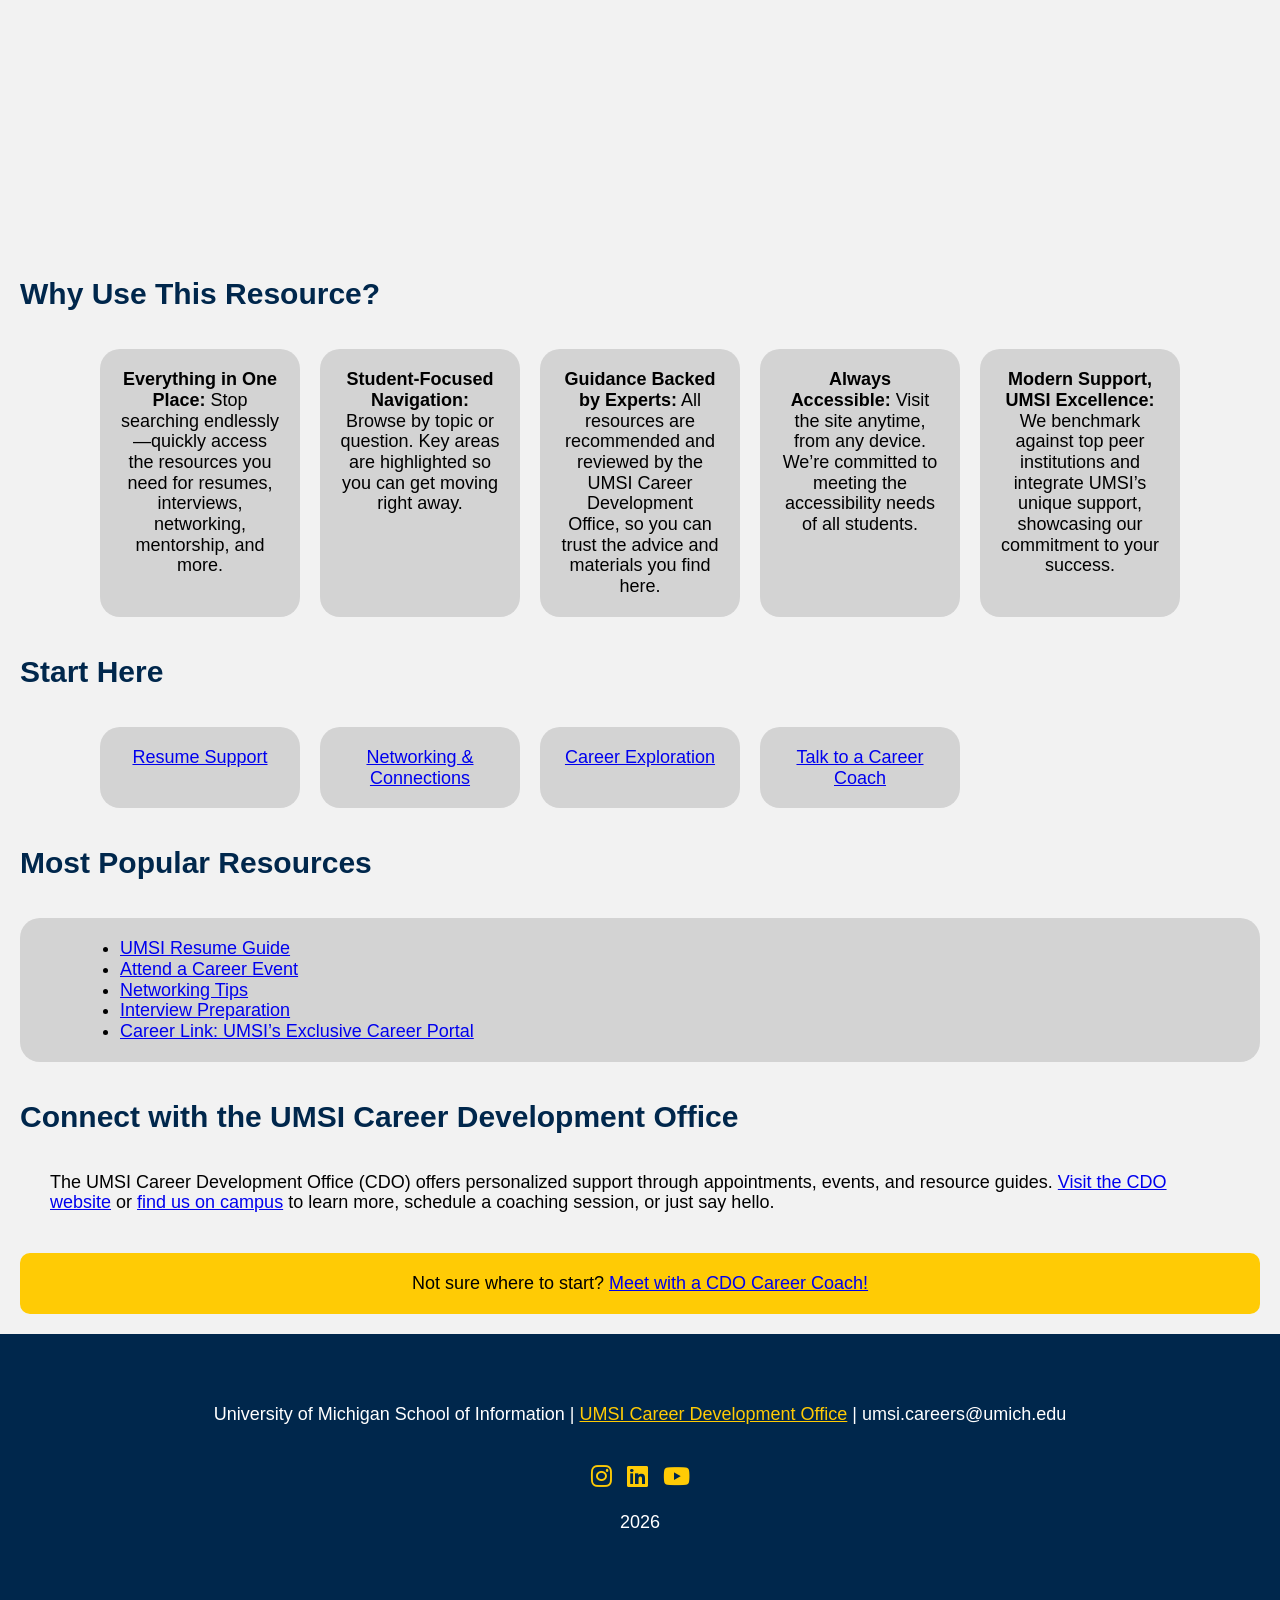
==== commit 8a2392a8: "Add files via upload" ====
--- a/index.html
+++ b/index.html
@@ -5,11 +5,12 @@
     <meta name="viewport" content="width=device-width, initial-scale=1.0">
     <link rel="stylesheet" href="css/html5reset.css">
     <link rel="stylesheet" href="css/style.css">
+    <link rel="stylesheet" href="https://cdnjs.cloudflare.com/ajax/libs/font-awesome/6.5.0/css/all.min.css">
     <title>MSI Career Development Resource Hub</title>
 </head>
 <body>
 
-    <header>
+  <header>
   <div class="skip">
   <a href = "">Skip to Main Content</a>
   </div>
@@ -90,10 +91,24 @@
     <footer>
         <p>University of Michigan School of Information | <a href="https://umich.instructure.com/courses/137916">UMSI Career Development Office</a> | umsi.careers@umich.edu</p>
         <div class="social">
-          <a href="https://www.instagram.com/accounts/login/?next=https%3A%2F%2Fwww.instagram.com%2Fumschoolofinformation&is_from_rle">Instagram</a>
-          <a href="https://www.linkedin.com/school/university-of-michigan---school-of-information/">LinkedIn</a>
-          <a href="https://www.youtube.com/user/schoolofinformation">YouTube</a>
+          <div class="social">
+          <!--.social content modified from ChatGPT with the prompt: "Based on my current code,
+         how would I make the social media links into icons  -->
+      <a href="https://www.instagram.com/accounts/login/?next=https%3A%2F%2Fwww.instagram.com%2Fumschoolofinformation&is_from_rle" target="_blank">
+          <i class="fab fa-instagram"></i>
+      </a>
+      <a href="https://www.linkedin.com/school/university-of-michigan---school-of-information/" target="_blank">
+         <i class="fab fa-linkedin"></i>
+      </a>
+      <a href="https://www.youtube.com/user/schoolofinformation" target="_blank">
+         <i class="fab fa-youtube"></i>
+      </a>
         </div>
+        </div>
+         <p><span id="year"></span></p>
+        <script>
+        document.getElementById("year").innerHTML = new Date().getFullYear();
+        </script>
         </footer>
 </body>
 </html>
--- a/css/style.css
+++ b/css/style.css
@@ -3,6 +3,7 @@
     font-size: 18px;
     line-height: 1.15;
 }
+
 
 
 
@@ -23,18 +24,19 @@
 
 
 /* navigation */
-nav{
-    list-style-type: none;
+nav ul{
+
     margin: 20px;
     padding: 20px;
     background-color: #00274C;
     border: 4px solid #ffffff;
     border-radius: 10px;
+    display: block;
 }
 
 
 nav a{
-  display:block;
+  display: block;
   text-align: center;
   color: #FFCB05;
   padding: 10px 20px;
@@ -176,10 +178,23 @@
     color: #FFCB05;
 }
 
-.social{
-    display: grid;
-    grid-template-columns: repeat(3, 1fr);
-    font-family: Arial, Helvetica, sans-serif;
+
+/* .social content modified from ChatGPT with the prompt: "Based on my current code,
+how would I make the social media links into icons  */
+
+.social {
+  display: flex;
+  gap: 15px;
+  justify-content: center;
+  margin-top: 10px;
+}
+.social a {
+  color: #00274C;
+  font-size: 24px;
+  transition: color 0.3s ease;
+}
+.social a:hover {
+  color: #FFCB05;
 }
 
 
@@ -187,6 +202,9 @@
 /* images/video */
 
 img {
+    display: block;
+    margin-left: auto;
+    margin-right: auto;
     max-width: 80%;
     height: auto;
     padding: 20px 50px;
@@ -201,4 +219,24 @@
     grid-column: span 2 / 4;
 }
 
-
+.error{
+    text-align: center;
+}
+
+
+@media screen and (min-width: 600px){
+
+    nav ul{
+    display: flex;
+    justify-content: center;
+    gap: 10px;
+  }
+
+ol {display: grid;
+    grid-template-columns: repeat(5, 1fr);
+}
+
+
+
+
+}
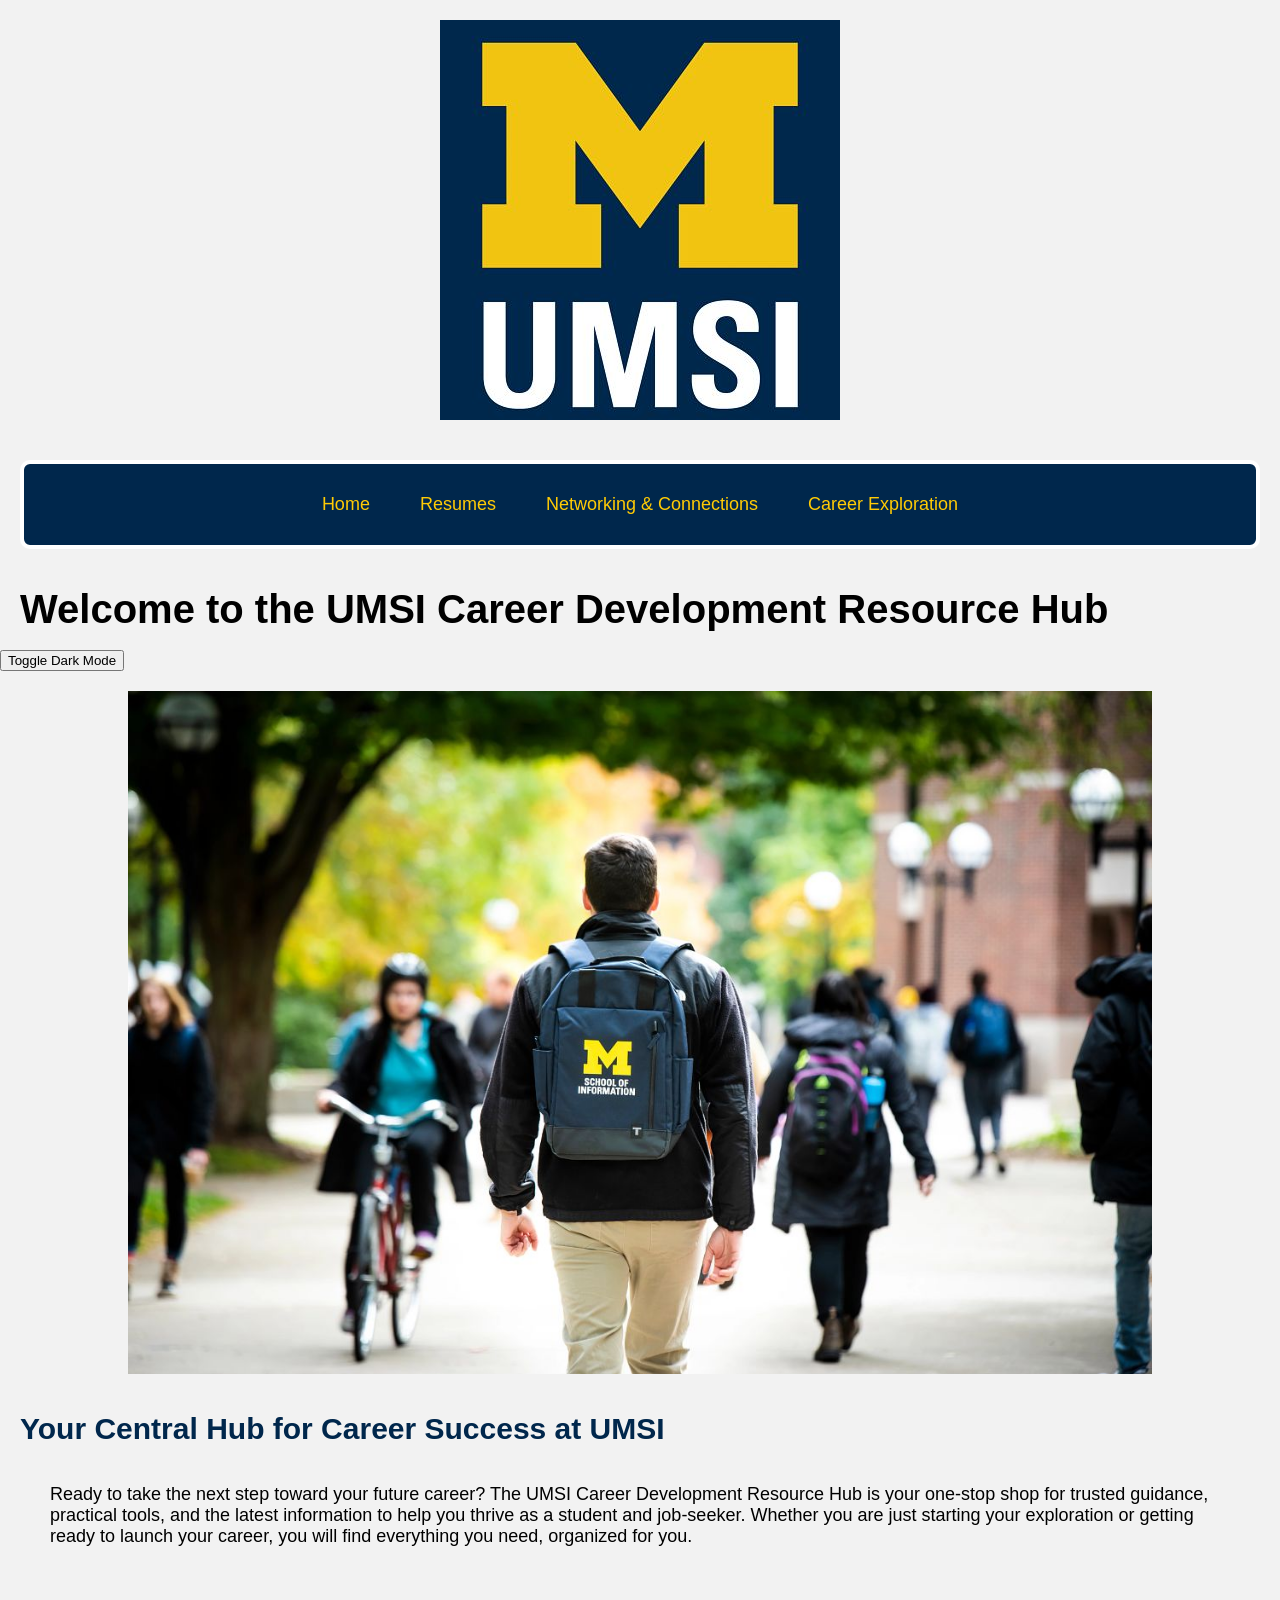
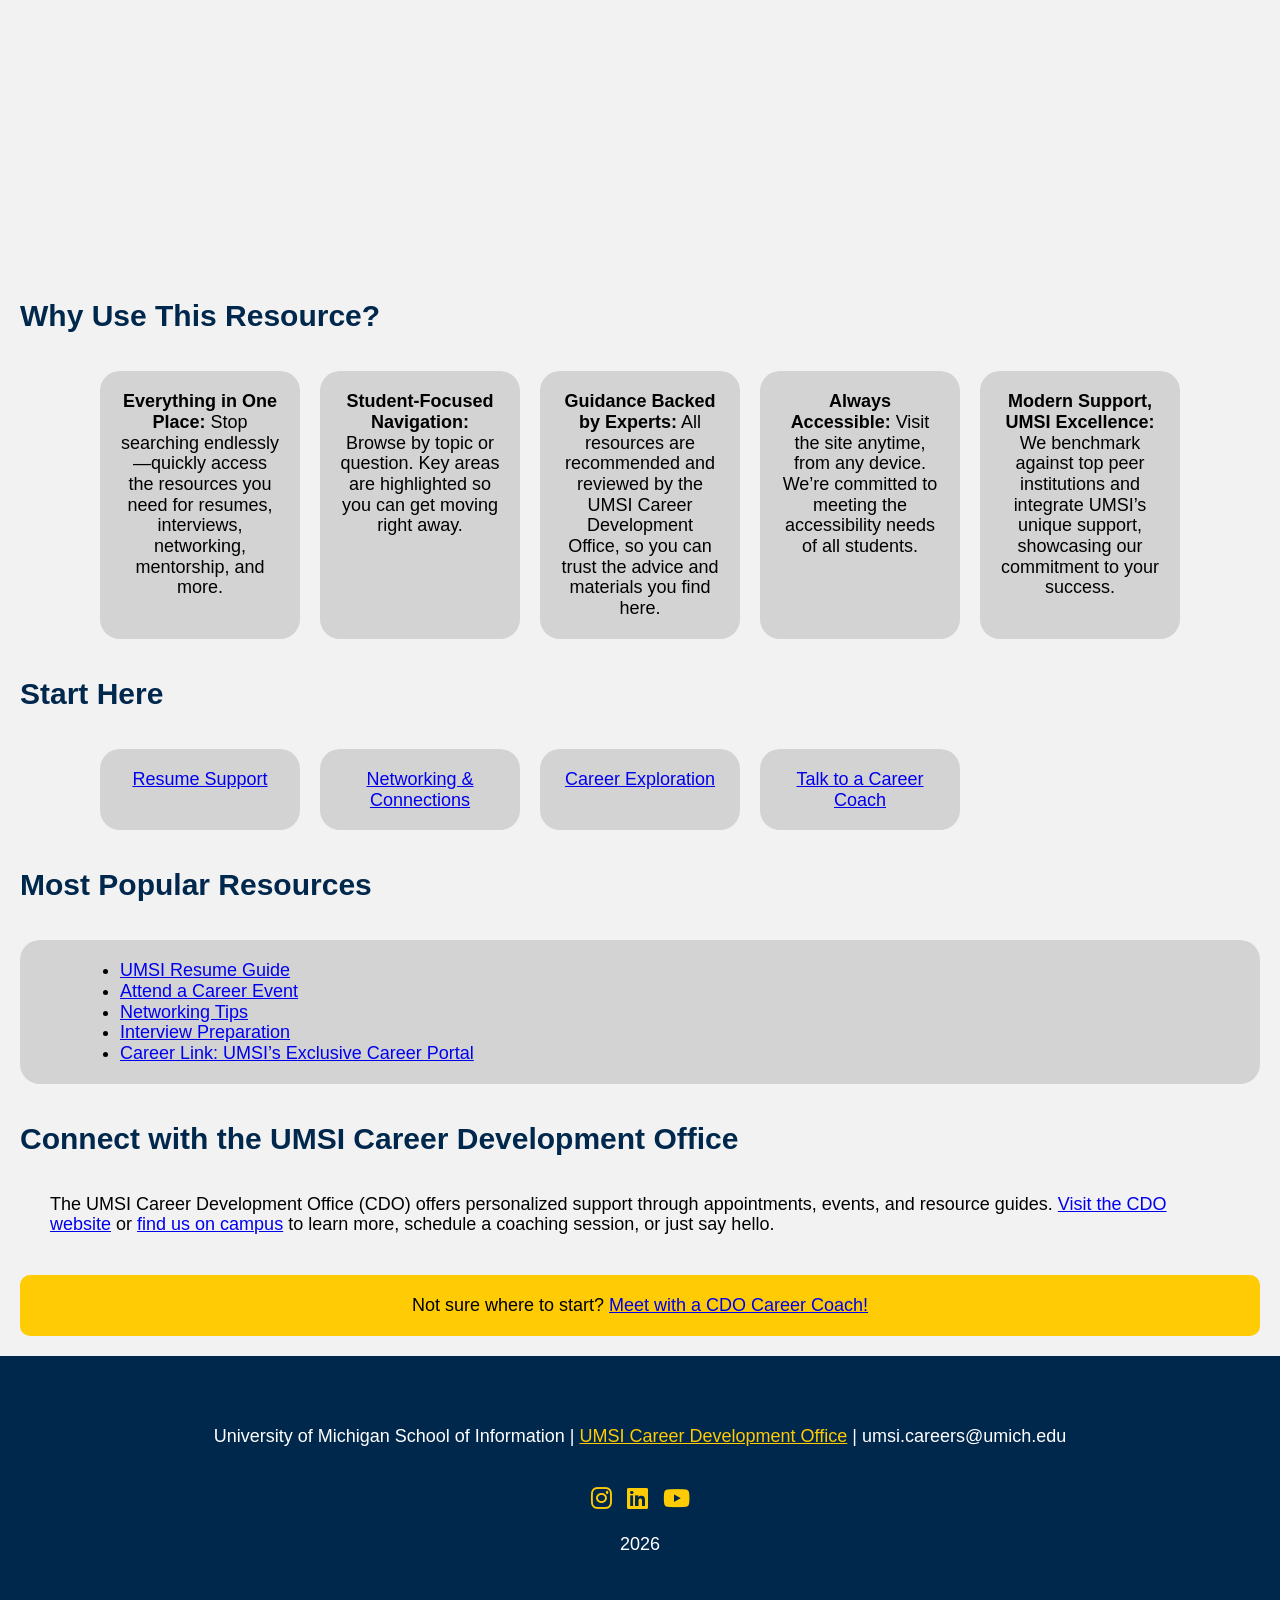
==== commit 6301d584: "Add files via upload" ====
--- a/index.html
+++ b/index.html
@@ -7,6 +7,8 @@
     <link rel="stylesheet" href="css/style.css">
     <link rel="stylesheet" href="https://cdnjs.cloudflare.com/ajax/libs/font-awesome/6.5.0/css/all.min.css">
     <title>MSI Career Development Resource Hub</title>
+
+
 </head>
 <body>
 
@@ -25,7 +27,16 @@
         </nav>
     <h1>Welcome to the UMSI Career Development Resource Hub</h1>
 
+        <button id="toggle-dark-mode">Toggle Dark Mode</button>
+    <script>
+        const button = document.getElementById('toggle-dark-mode');
+        button.addEventListener('click', () => {
+            document.body.classList.toggle('dark-mode');
+        });
+    </script>
+
     <img src="images/UMSI_CampusFall_UMSIBackpack_02.jpg" alt="A student wears a UMSI backpack in fall on the drag.">
+
     </header>
     <main>
     <section>
@@ -51,15 +62,15 @@
     </section>
         <section>
       <h2>Start Here</h2>
-      <div>
+      <div class="start">
         <ol>
             <li><a href="resume.html">Resume Support</a></li>
             <li><a href = "networking.html">Networking & Connections</a></li>
             <li><a href = "exploration.html">Career Exploration</a></li>
             <li><a href="https://umich.instructure.com/courses/137916/pages/talk-to-a-career-coach">Talk to a Career Coach</a></li>
         </ol>
+      </div>
 
-      </div>
       <div>
         <h3>Most Popular Resources</h3>
         <div class="resources">
--- a/css/style.css
+++ b/css/style.css
@@ -111,7 +111,6 @@
     background-color: #FFCB05;
     border-radius: 10px;
     margin: 20px;
-
 }
 
 .booking p:hover,
@@ -240,3 +239,47 @@
 
 
 }
+
+
+/* Dark mode created with help from https://dev.to/nilebits/10-amazing-things-you-can-do-with-simple-javascript-2d96 */
+
+body {
+    transition: background-color 0.5s, color 0.3s;
+    }
+
+.dark-mode {
+    background-color: #121212;
+    color: #ffffff;
+
+    h1{
+        color: #ffffff;
+    }
+
+    h2, h3{
+        color: #FFCB05;
+    }
+
+    p, ul, ol{
+        color: #D3D3D3
+    }
+
+    ol li, .resources{
+    background-color: #00274C;
+    }
+
+    .resources a, .start a, .list a, ul a{
+        color: #FFCB05;
+    }
+
+    .booking p{
+        color: #000000;
+    }
+
+    nav a:hover,
+    nav a:focus {
+     background-color: #FFCB05;
+     border-radius: 6px;
+     color: #000000;
+    }
+
+    }
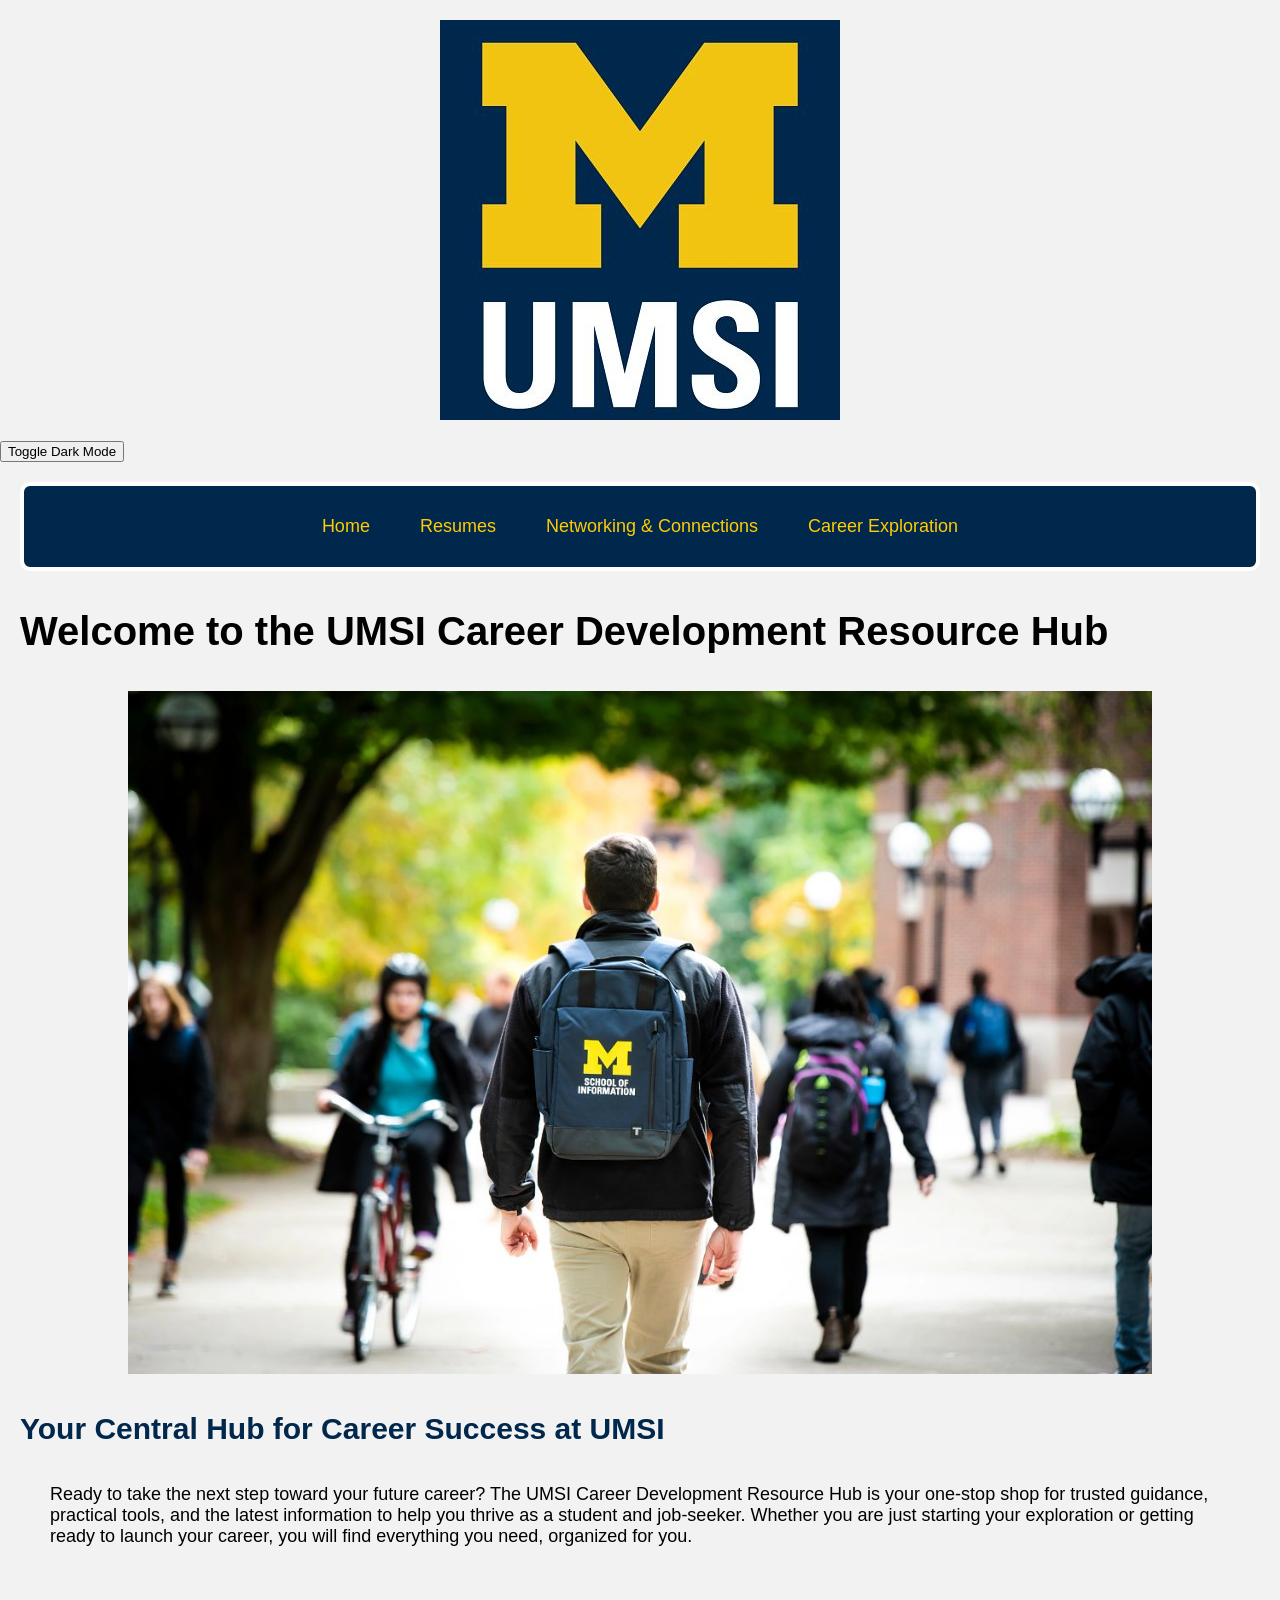
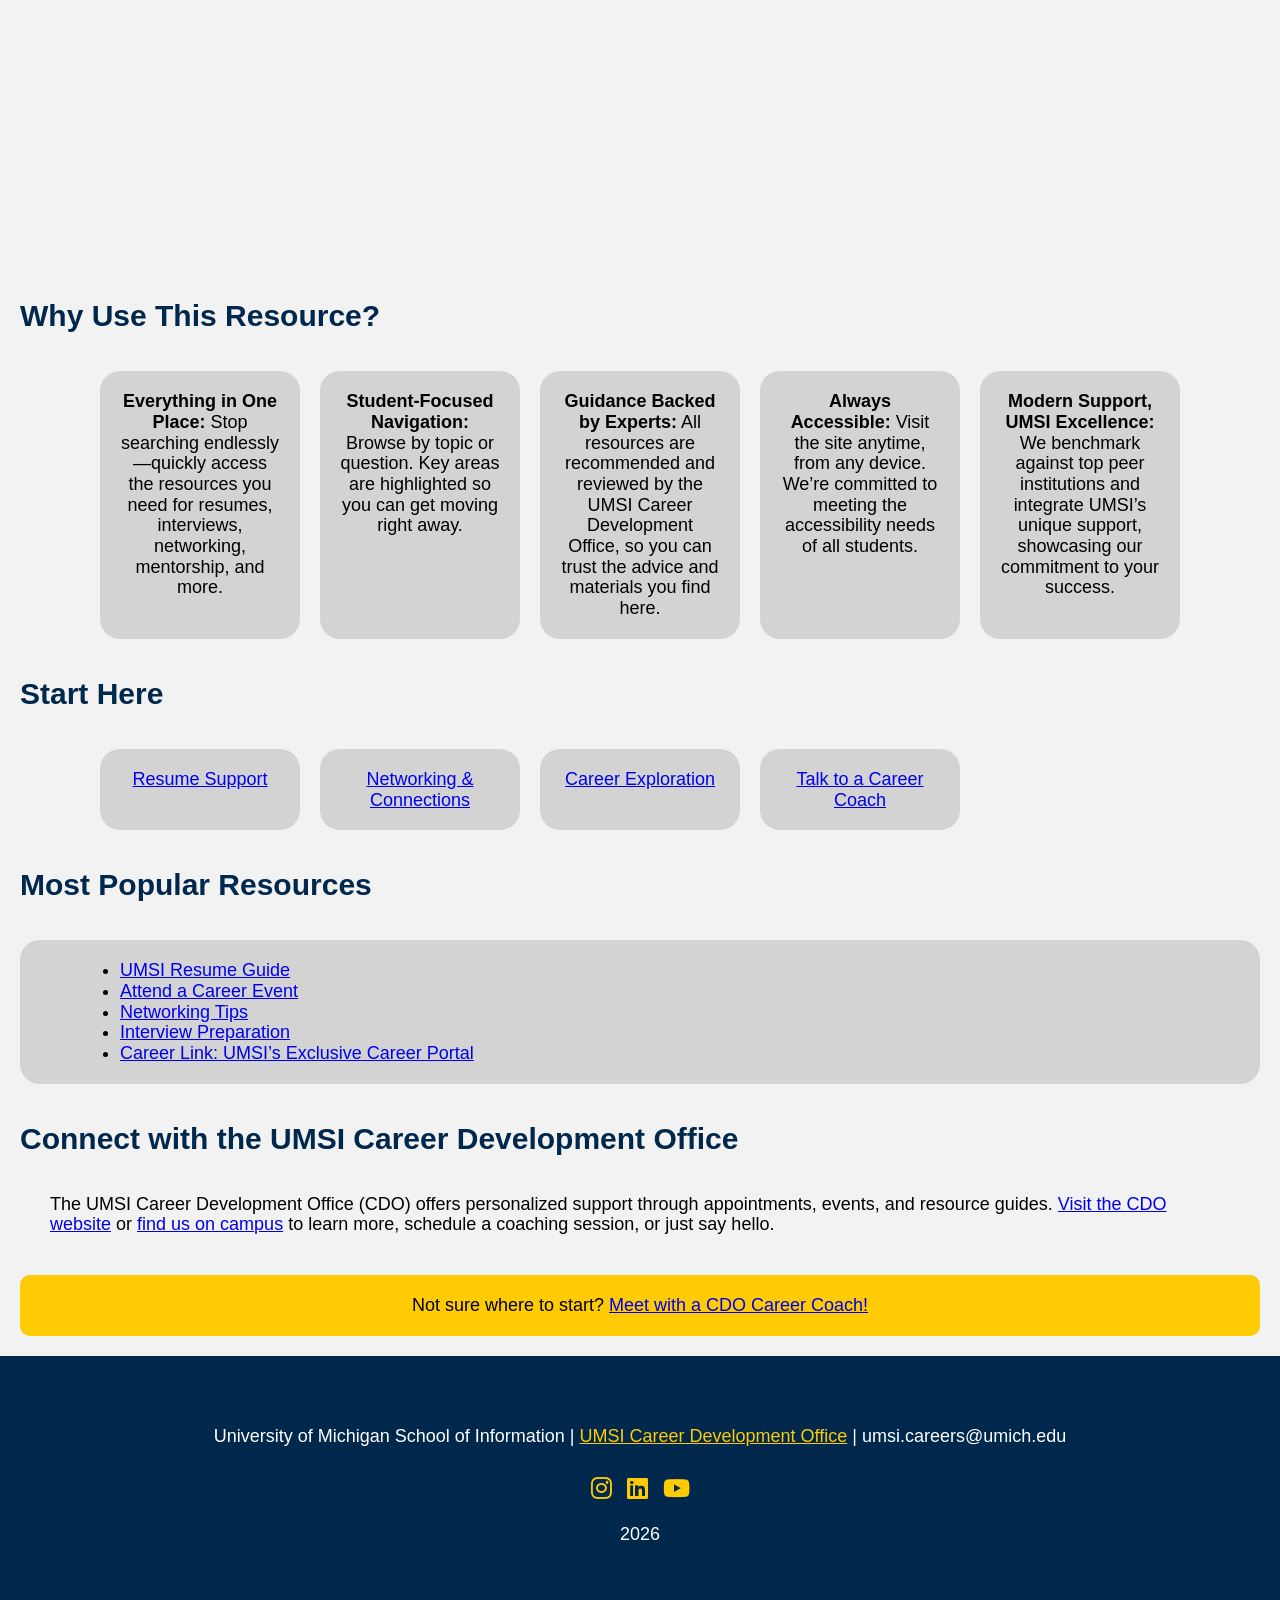
==== commit bf9f5780: "Add files via upload" ====
--- a/index.html
+++ b/index.html
@@ -17,6 +17,18 @@
   <a href = "">Skip to Main Content</a>
   </div>
         <img src="images/UMSI_signature_vertical_informal_solidblue.jpg" alt="UMSI Logo">
+
+    <!-- Dark mode created with help from
+    https://dev.to/nilebits/10-amazing-things-you-can-do-with-simple-javascript-2d96 -->
+
+    <button id="toggle-dark-mode">Toggle Dark Mode</button>
+    <script>
+        const button = document.getElementById('toggle-dark-mode');
+        button.addEventListener('click', () => {
+            document.body.classList.toggle('dark-mode');
+        });
+    </script>
+
         <nav>
             <ul>
                 <li><a href = "index.html">Home</a></li>
@@ -26,14 +38,6 @@
             </ul>
         </nav>
     <h1>Welcome to the UMSI Career Development Resource Hub</h1>
-
-        <button id="toggle-dark-mode">Toggle Dark Mode</button>
-    <script>
-        const button = document.getElementById('toggle-dark-mode');
-        button.addEventListener('click', () => {
-            document.body.classList.toggle('dark-mode');
-        });
-    </script>
 
     <img src="images/UMSI_CampusFall_UMSIBackpack_02.jpg" alt="A student wears a UMSI backpack in fall on the drag.">
 
@@ -101,25 +105,39 @@
     </main>
     <footer>
         <p>University of Michigan School of Information | <a href="https://umich.instructure.com/courses/137916">UMSI Career Development Office</a> | umsi.careers@umich.edu</p>
-        <div class="social">
-          <div class="social">
-          <!--.social content modified from ChatGPT with the prompt: "Based on my current code,
+
+        <!--.social content modified from ChatGPT with the prompt: "Based on my current code,
          how would I make the social media links into icons  -->
-      <a href="https://www.instagram.com/accounts/login/?next=https%3A%2F%2Fwww.instagram.com%2Fumschoolofinformation&is_from_rle" target="_blank">
-          <i class="fab fa-instagram"></i>
-      </a>
-      <a href="https://www.linkedin.com/school/university-of-michigan---school-of-information/" target="_blank">
-         <i class="fab fa-linkedin"></i>
-      </a>
-      <a href="https://www.youtube.com/user/schoolofinformation" target="_blank">
-         <i class="fab fa-youtube"></i>
-      </a>
-        </div>
-        </div>
-         <p><span id="year"></span></p>
-        <script>
-        document.getElementById("year").innerHTML = new Date().getFullYear();
-        </script>
-        </footer>
+
+        <!-- I also used chat to help fix some accessibility issues such as
+         creating alt text for the links. -->
+
+  <div class="social">
+    <a href="https://www.instagram.com/accounts/login/?next=https%3A%2F%2Fwww.instagram.com%2Fumschoolofinformation&is_from_rle"
+       target="_blank"
+       rel="noopener noreferrer"
+       aria-label="University of Michigan School of Information Instagram">
+      <i class="fab fa-instagram" aria-hidden="true"></i>
+    </a>
+    <a href="https://www.linkedin.com/school/university-of-michigan---school-of-information/"
+       target="_blank"
+       rel="noopener noreferrer"
+       aria-label="University of Michigan School of Information LinkedIn">
+      <i class="fab fa-linkedin" aria-hidden="true"></i>
+    </a>
+    <a href="https://www.youtube.com/user/schoolofinformation"
+       target="_blank"
+       rel="noopener noreferrer"
+       aria-label="University of Michigan School of Information YouTube">
+      <i class="fab fa-youtube" aria-hidden="true"></i>
+    </a>
+  </div>
+
+  <p><span id="year"></span></p>
+    <script>
+    document.getElementById("year").innerHTML = new Date().getFullYear();
+  </script>
+</footer>
+
 </body>
 </html>
--- a/css/style.css
+++ b/css/style.css
@@ -223,6 +223,8 @@
 }
 
 
+
+
 @media screen and (min-width: 600px){
 
     nav ul{
@@ -241,7 +243,9 @@
 }
 
 
-/* Dark mode created with help from https://dev.to/nilebits/10-amazing-things-you-can-do-with-simple-javascript-2d96 */
+/* Dark mode created with help from
+https://dev.to/nilebits/10-amazing-things-you-can-do-with-simple-javascript-2d96 */
+
 
 body {
     transition: background-color 0.5s, color 0.3s;
